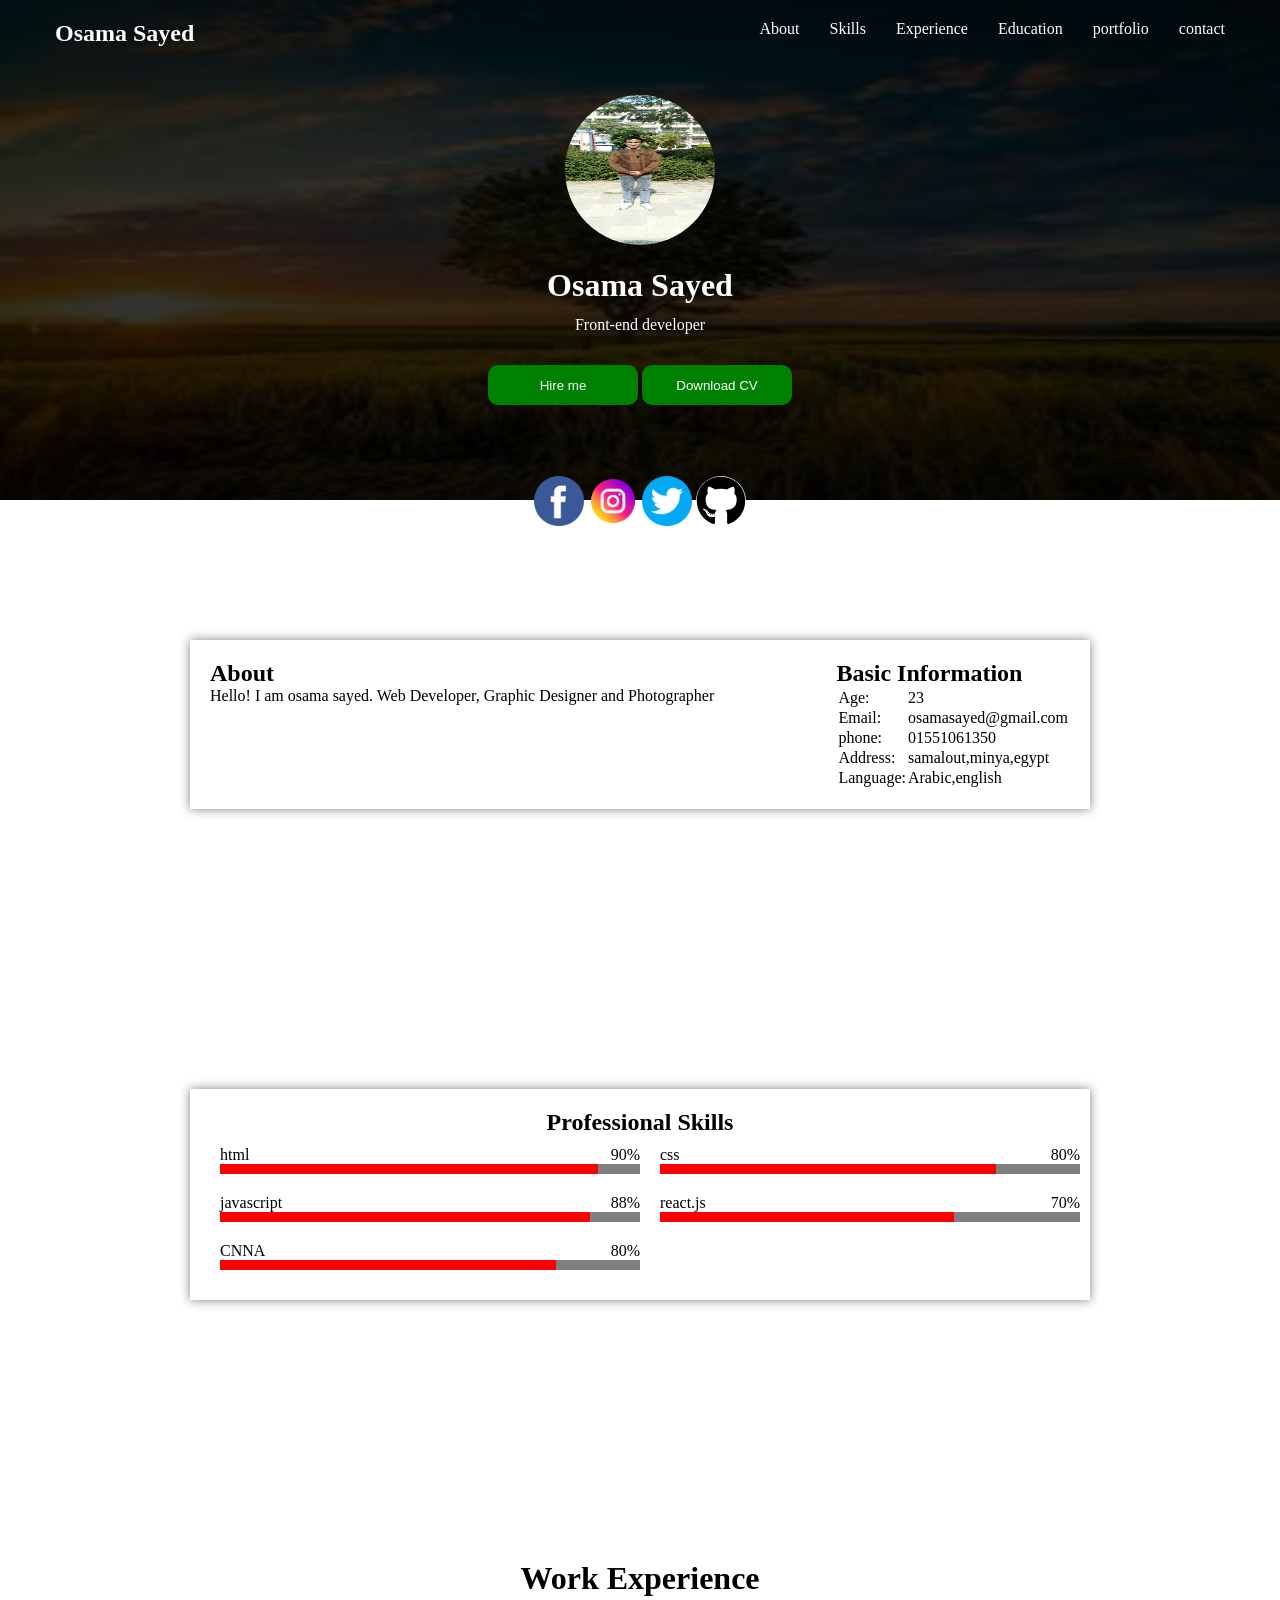
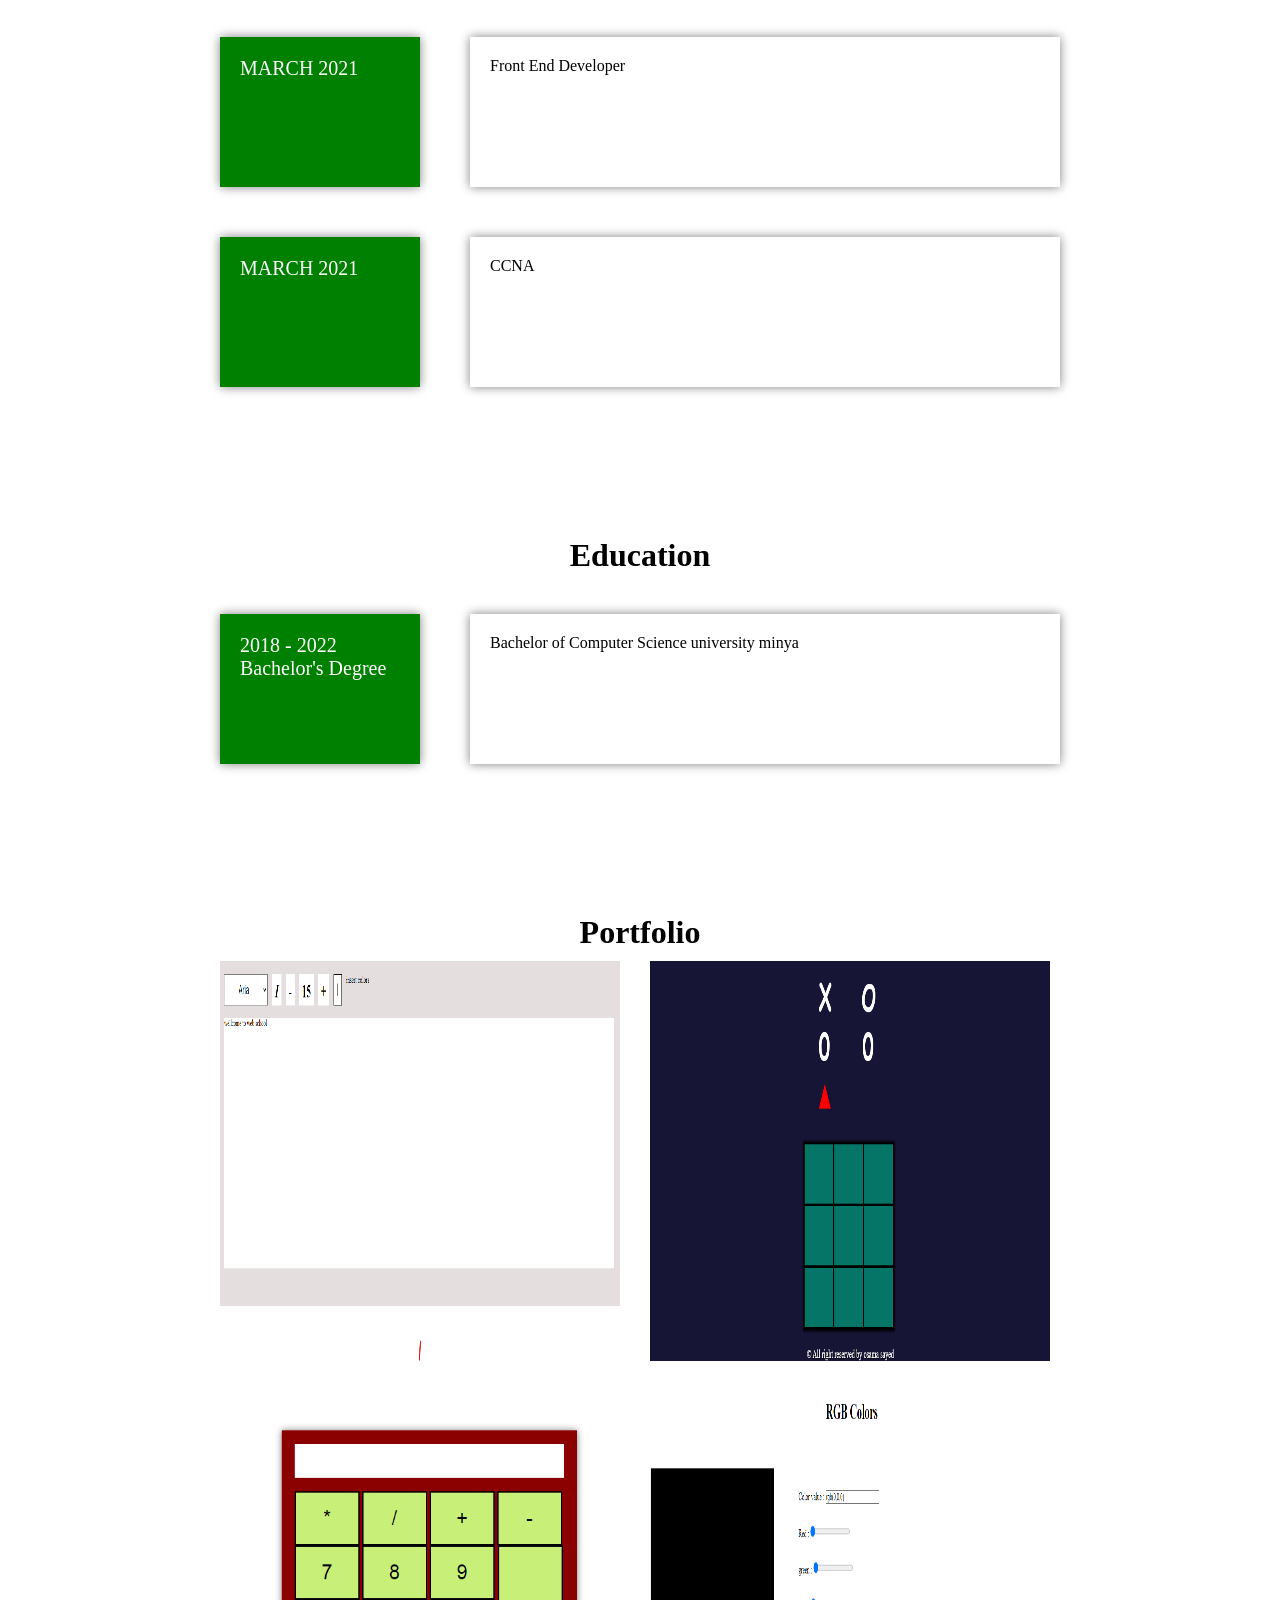
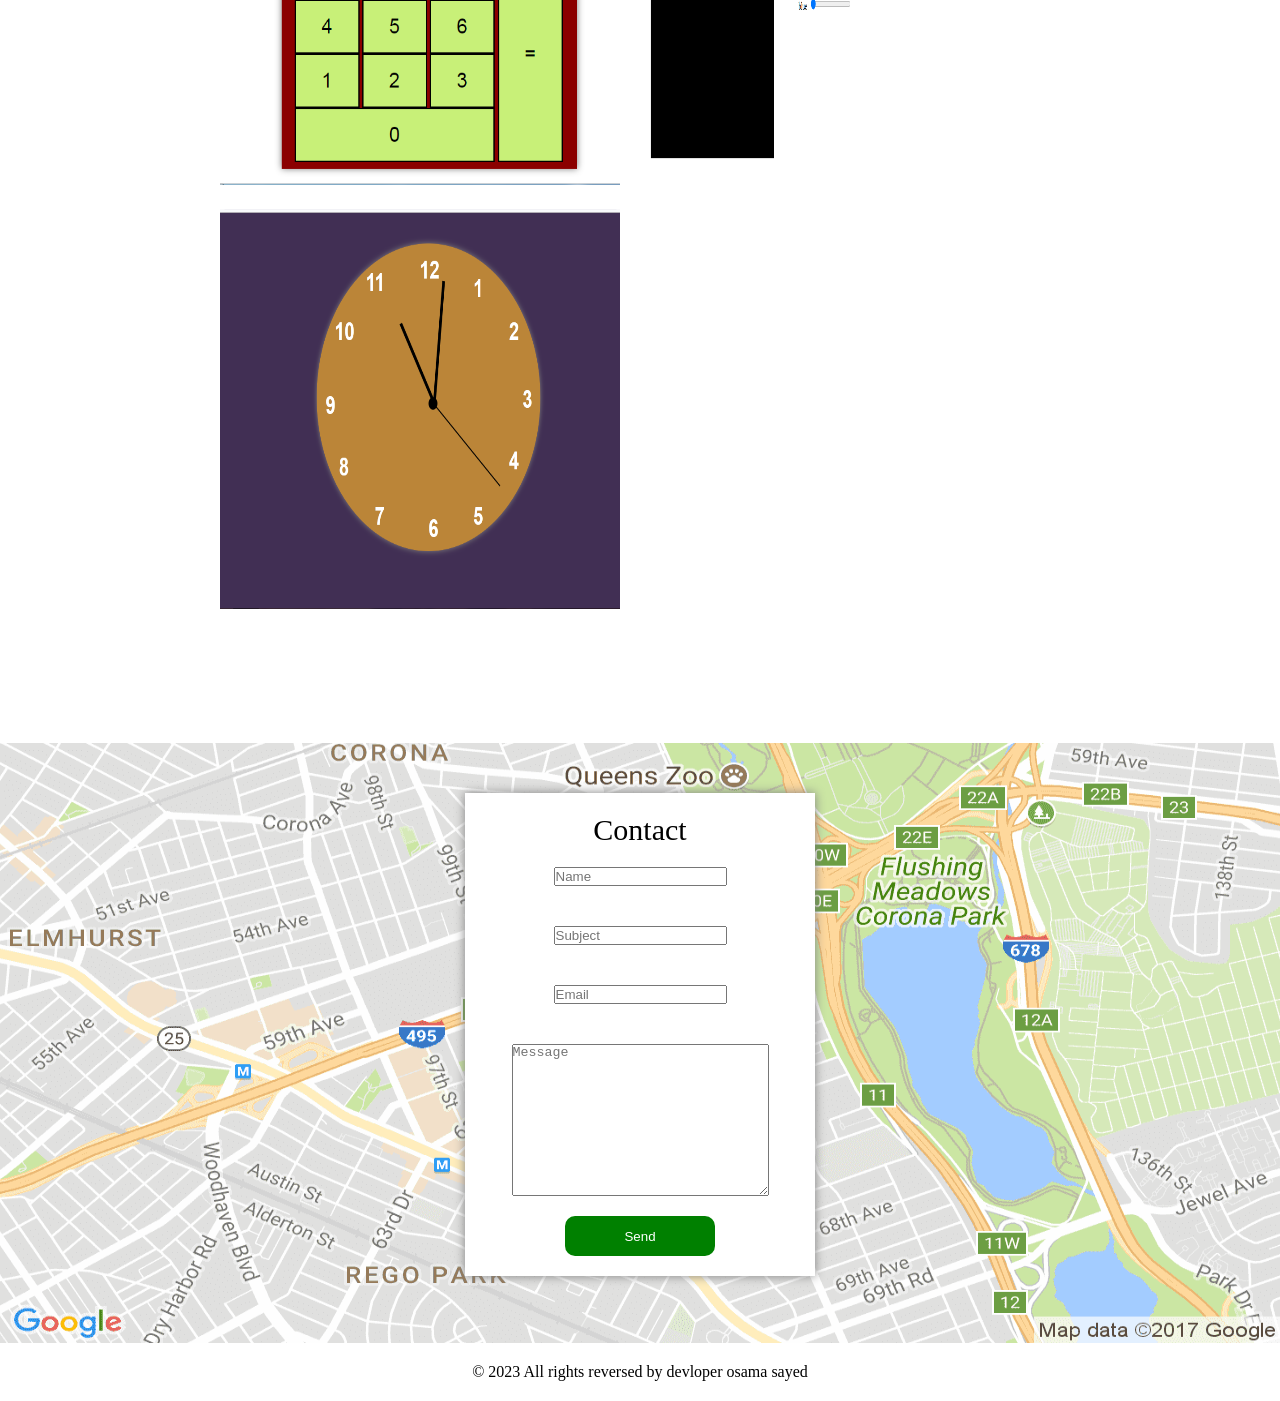
==== index.html @ 0677c429 "update data" ====
<!DOCTYPE html>
<html>
    <head>
        <title>Profile</title>
        <meta name="viewport" content="width=device-width, initial-scale=1.0">
        <link rel="stylesheet" type="text/css" href="css/style.css"> 
		<link rel="icon" href="img/profileimg.jpg">
    </head>
    <body>
	    <!-----------------------------------header-------------------------->
		<header>
		    <nav>
				<h1 onclick="display_logo()">Osama Sayed</h1>
				<div id="menu" onclick="funclick()">
					<div></div>
					<div></div>
					<div></div>
				</div>
				<ul>
					<li><a href="#about">About</a></li>
					<li><a href="#skills">Skills</a></li>
					<li><a href="#experience">Experience</a></li>
					<li><a href="#education">Education</a></li>
					<li><a href="#portfolio">portfolio</a></li>
					<li><a href="#contact">contact</a></li>
				</ul>
			</nav>
		</header>
		<!---------------------------------slider------------------------------------------>
		<div class="slider">
			<div class="container">
				<div class="center_content">
					<img src="img/IMG_٢٠٢٢٠٢٠٢_١٣٣٥٢٩_٤٧٣.jpg">
					<h1>Osama Sayed</h1>
					<p>Front-end developer</p>
					<div id="buttons">
						<button class="btn">Hire me</button>
						<button class="btn">Download CV</button>
					</div>
					<div id="social_media">
						<a href="https://www.facebook.com/"><img src="img/facebook.png"></a>
						<a href="https://www.instagram.com/"><img src="img/instagram.png"></a>
						<a href="https://twitter.com/?lang=ar"><img src="img/twitter.png"></a>
						<a href="https://github.com/osamasayed3344"><img src="img/github.svg" style="border-radius:50%"></a>
					</div>
				<div>
			</div>
		</div>
		<!--------------------------------about------------------------------------------>
		<section>
			<div class="about" id="about">
				<div class="left">
					<h1>About</h1>
					<p>Hello! I am osama  sayed. Web Developer, Graphic Designer and Photographer</p>
				</div>
				<div class="right">
					<h1>Basic Information</h1>
					<table id="information">
						<tr>
							<td>Age:</td>
							<td>23</td>
						</tr>
						<tr>
							<td>Email:</td>
							<td>osamasayed@gmail.com</td>
						</tr>
						<tr>
							<td>phone:</td>
							<td>01551061350</td>
						</tr>
						<tr>
							<td>Address:</td>
							<td>samalout,minya,egypt</td>
						</tr>
						<tr>
							<td>Language:</td>
							<td>Arabic,english</td>
						</tr>
					</table>
				</div>
			</div>
		</section>
		<!--------------------------------skills------------------------------------------>
		<section>
			<div class="skills" id="skills">
				<h1>Professional Skills</h1>
				<div class="skill_info">
					<div class="row">
						<label id="skill_name">html</label>
						<label id="centaury">90%</label>
						<div class="loading"><div style="width:90%"></div></div>
					</div>
					<div class="row">
						<label id="skill_name">css</label>
						<label id="centaury">80%</label>
						<div class="loading"><div style="width:80%"></div></div>
					</div>
					<div class="row">
						<label id="skill_name">javascript</label>
						<label id="centaury">88%</label>
						<div class="loading"><div style="width:88%"></div></div>
					</div>
					<div class="row">
						<label id="skill_name">react.js</label>
						<label id="centaury">70%</label>
						<div class="loading"><div style="width:70%"></div></div>
					</div>
					<div class="row">
						<label id="skill_name">CNNA</label>
						<label id="centaury">80%</label>
						<div class="loading"><div style="width:80%"></div></div>
					</div>
				</div>
			</div>
		</section>
		<!--------------------------------experience------------------------------------------>
		<div class="experience" id="experience">
			<h1>Work Experience</h1>
			<div class="experience_info">
				<label class="date">MARCH 2021</label>
				<label class="dep">Front End Developer</label>
				<label class="date">MARCH 2021</label>
				<label class="dep">CCNA</label>
			</div>
		</div>
		<!--------------------------------education------------------------------------------>
		<div class="education" id="education">
			<h1>Education</h1>
			<div class="education_info">
				<label class="date">2018 - 2022 Bachelor's Degree</label>
				<label class="dep">Bachelor of Computer Science university minya</label>
			</div>
		</div>
		<!--------------------------------portfolio------------------------------------------>
		<div class="portfolio" id="portfolio">
			<h1>Portfolio</h1>
			<div class="portfolio_info">
				<a href="https://osamasayed3344.github.io/pargraph_setting"><img src="img/pargraph_setting.png"></a>
				<a href="https://osamasayed3344.github.io/XOgame/"><img src="img/xo_game.png"></a>
				<a href="https://osamasayed3344.github.io/calculator/"><img src="img/calculator.PNG"></a>
				<a href="https://osamasayed3344.github.io/RGBcolor"><img src="img/rgbcolor.PNG"></a>
				<a href="https://osamasayed3344.github.io/clock/"><img src="img/clock_img.PNG"></a>
			</div>
		</div>
		<!--------------------------------contact------------------------------------------>
		<div class="contact" id="contact">
		<form>
		    <label>Contact</label>
			<input type="text" placeholder="Name">
			<input type="text" placeholder="Subject">
			<input type="text" placeholder="Email">
			<textarea placeholder="Message" cols="30" rows="10"></textarea>
			<button class="btn">Send</button>
		</form>
		</div>
		<footer>
			<p>&copy 2023 All rights reversed by devloper osama sayed</p>
		</footer>
		<script src="js/script.js"></script>
    </body>
</html>
---- css/style.css ----
*{
	margin:0;
	padding:0;
	box-sizing: border-box;
}
html{
	scroll-behavior:smooth;
}
body{
	font-family:Courier New Arial;
}
.test{
	background-color:green;
}
.show_menu{
	display:flex;
}
::-webkit-scrollbar{
  width: 10px;
  background-color:green;
}
::-webkit-scrollbar-thumb{
  background-color:white;
}
/*-------------------------------------<header>----------------------------------------------*/
header{
	position:fixed;
	left:0;
	top:0;
	right:0;
	padding:5px;
	z-index:99;
}
nav{
	display:flex;
	justify-content:space-between;
	max-width:1200px;
	margin:0 auto;
	padding:15px;
	color:white;
}
nav h1,a{
	cursor:pointer;
	text-decoration:none;
}
ul{
	display:flex;
}
li{
	list-style-type:none;
	padding-left:30px;
}
ul li a{
	color:white;
}
/*-------------------------------------<slider>-----------------------------------------------*/
.slider{
	width:100%;
	height:500px;
	background-image:url("../img/nature.jpg");
	background-repeat:no-repeat;
	background-size:100% 100%;
}
.container{
	height:100%;
	width:100%;
	background-color:rgba(0,0,0,0.8);
}
.center_content{
	display:flex;
	flex-direction:column;
	justify-content:center;
	align-items:center;
	color:white;
	height:100%;
	position:relative;
}
.center_content>h1,.center_content>p{
	line-height:40px;
}
.center_content >img{
	width:150px;
	height:150px;
	border-radius:50%;
	margin-bottom:20px;
}
.center_content > #buttons{
	margin-top:20px;
}
.center_content > #social_media{
	position:absolute;
	bottom:-30px;
}
.center_content > #social_media a img{
	width:50px;
	height:50px;
}
.btn{
	border:none;
	outline:none;
	height:40px;
	width:150px;
	background-color:green;
	border-radius:10px;
	color:white;
	cursor:pointer;
}
/*----------------------------------------<section>-----------------------------------------------------*/
section{
	padding:40px;
}
.about,.skills,.experience,.education,.portfolio{
	box-shadow:0 0 10px gray;
	display:flex;
	justify-content:space-between;
	max-width:900px;
	margin:100px auto;
	padding:20px;
	background-color:white;
}
.skills,.experience,.education,.portfolio{
	flex-direction:column;
	justify-content:center;
	align-items:center;
}
.experience,.education,.portfolio{
	box-shadow:0 0 0 white;
}
.experience > h1,.education >h1{
	margin-bottom:30px;
}
.skill_info,.experience_info,.education_info,.portfolio_info{
	width:100%;
	padding:10px;
	display:grid;
	grid-template-columns:50% 50%;
	grid-gap:20px;
}
.experience_info,.education_info{
	grid-template-columns:200px auto;
	grid-gap:50px;
}
.portfolio_info{
	grid-template-columns:auto auto ;
}
.portfolio_info a img{
	width:400px;
	height:400px;
}
.date{
	background-color:green;
	box-shadow:0 0 10px gray;
	height:150px;
	color:white;
	padding:20px;
	font-size:20px;
}
.dep{
	box-shadow:0 0 10px gray;
	padding:20px;
}
.skill_info > .row{
	position:relative;
}
#centaury{
	position:absolute;
	right:0;
}
.skill_info > .row >.loading{
	height:10px;
	background-color:gray;
}
.skill_info > .row >.loading >div{
	background-color:red;
	height:10px;
}
.contact{
	background-image:url(../img/staticmap.png);
	background-repeat:no-repeat;
	background-size:100% 100%;
	width:100%;
	height:600px;
	padding:50px;
}
.contact form{
	display:flex;
	flex-direction:column;
	justify-content:center;
	align-items:center;
	background-color:white;
	box-shadow:0 0 10px gray;
	max-width:350px;
	padding:20px;
	margin:0 auto;
}
.contact form label{
	font-size:30px;
}
.contact form input{
	margin:20px 0;
}
.contact form textarea{
	margin:20px 0;
}
footer{
	text-align:center;
	padding:20px;
}
/*-------------------------------------------<media>-----------------------------------------------------*/
@media screen and (max-width:840px){
	ul{
		display:none;
		flex-direction:column;
		justify-content:center;
		align-items:center;
		background-color:green;
		position:absolute;
		left:0;
		right:0;
		top:60px;
		padding:20px;
	}
	ul li{
		margin-top:20px;
	}
	#menu{
		display:block;
	}
	#menu div{
		width:40px; 
		height:5px;
		background-color:white;
		margin-top:5px;
	}
	.about{
		display:flex;
		flex-direction:column;
		width:100%;
	}
	.skill_info{
		display:grid;
		grid-template-columns:100%;
	}
	.btn{
		width:100px;
	}
	.experience_info,.education_info{
		grid-template-columns:auto;
		grid-gap:20px;
    }
	.portfolio_info{
		grid-template-columns:auto;
		padding:20px;
	}
	.portfolio_info a img{
		width:100%;
		height:200px;
	}

}
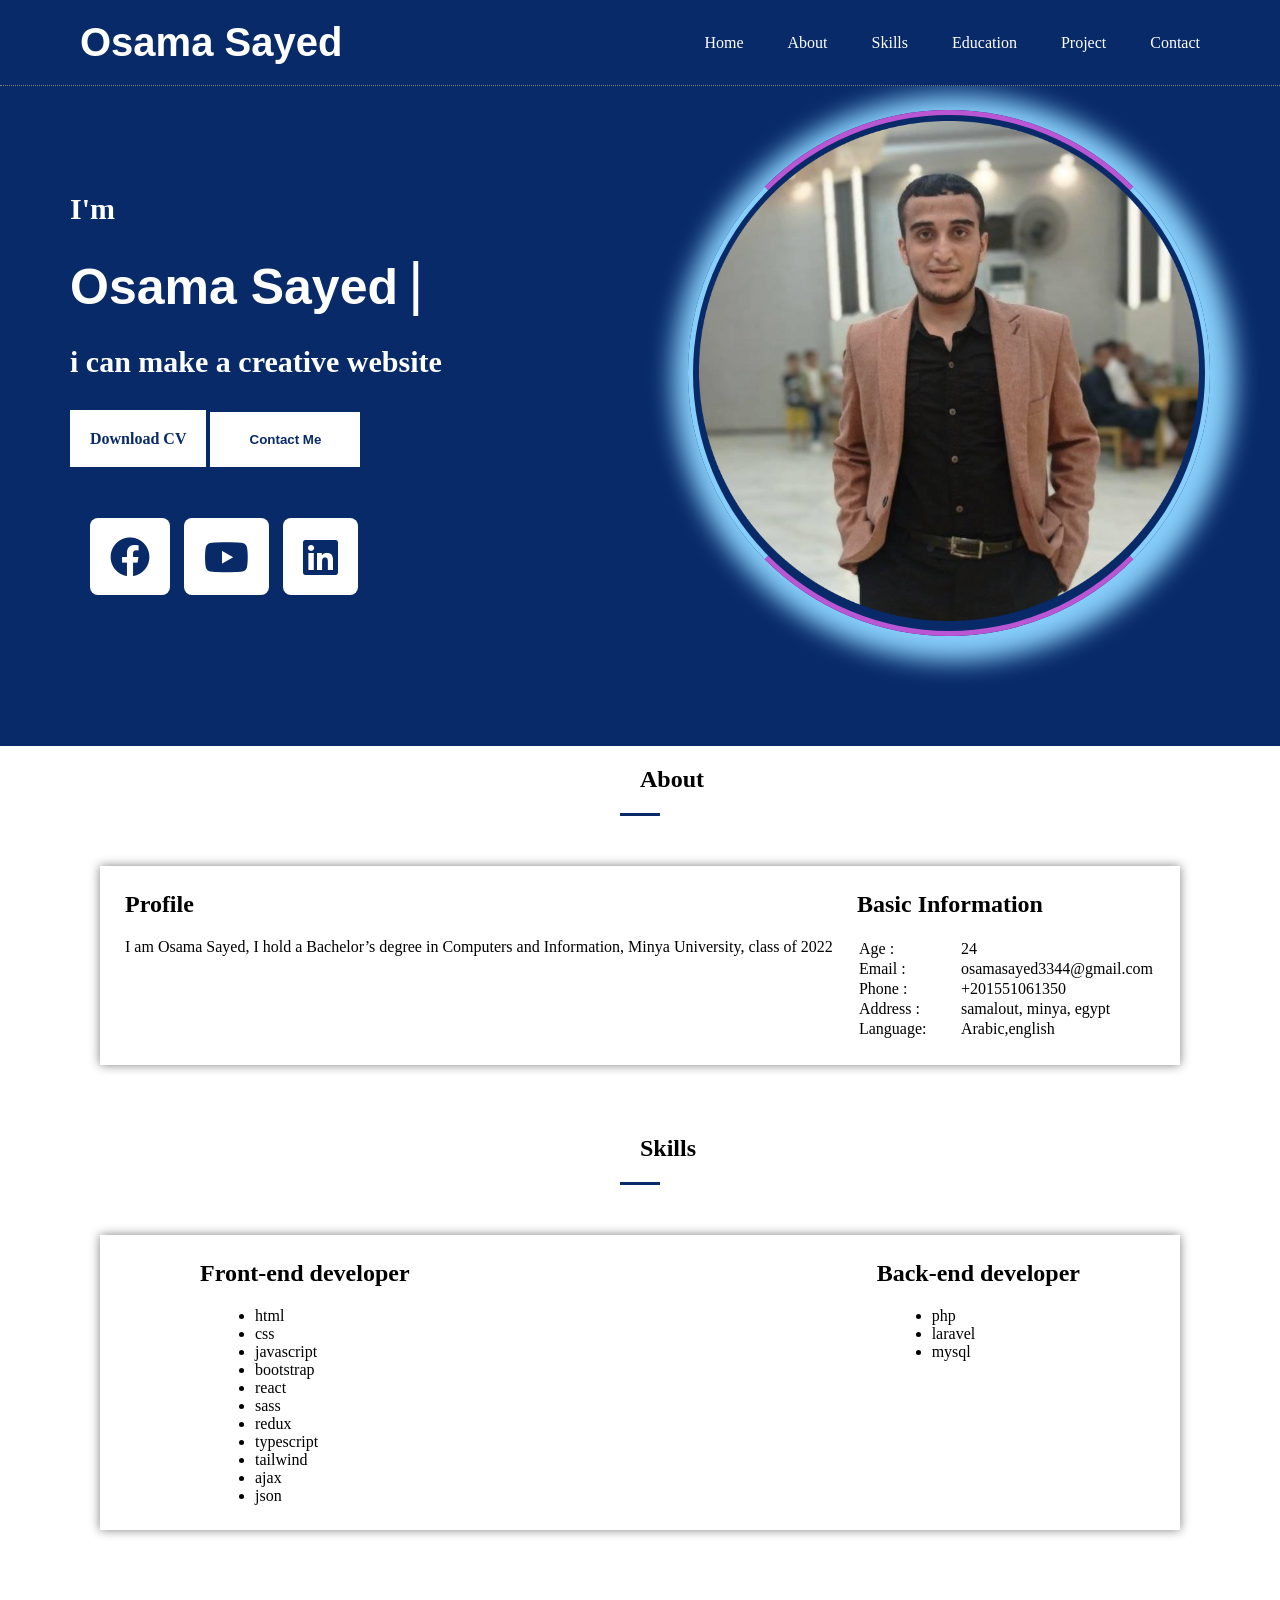
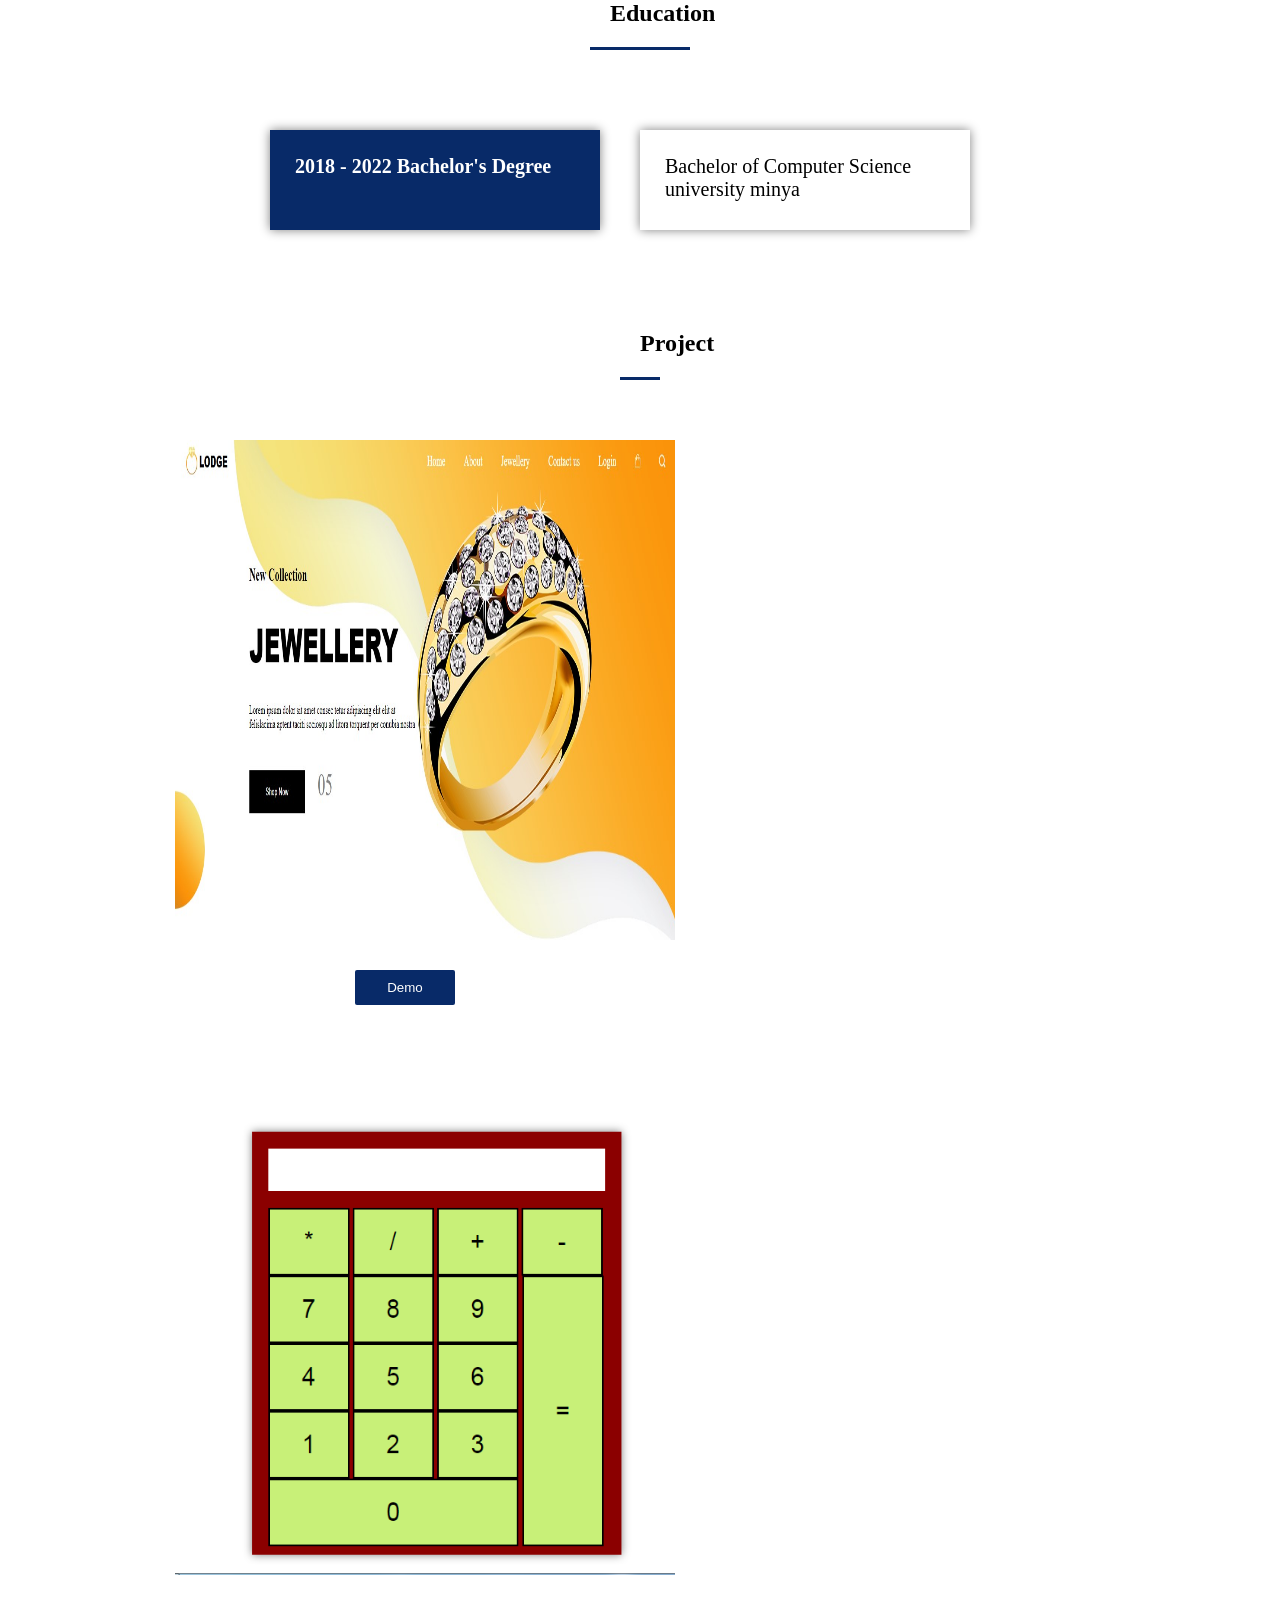
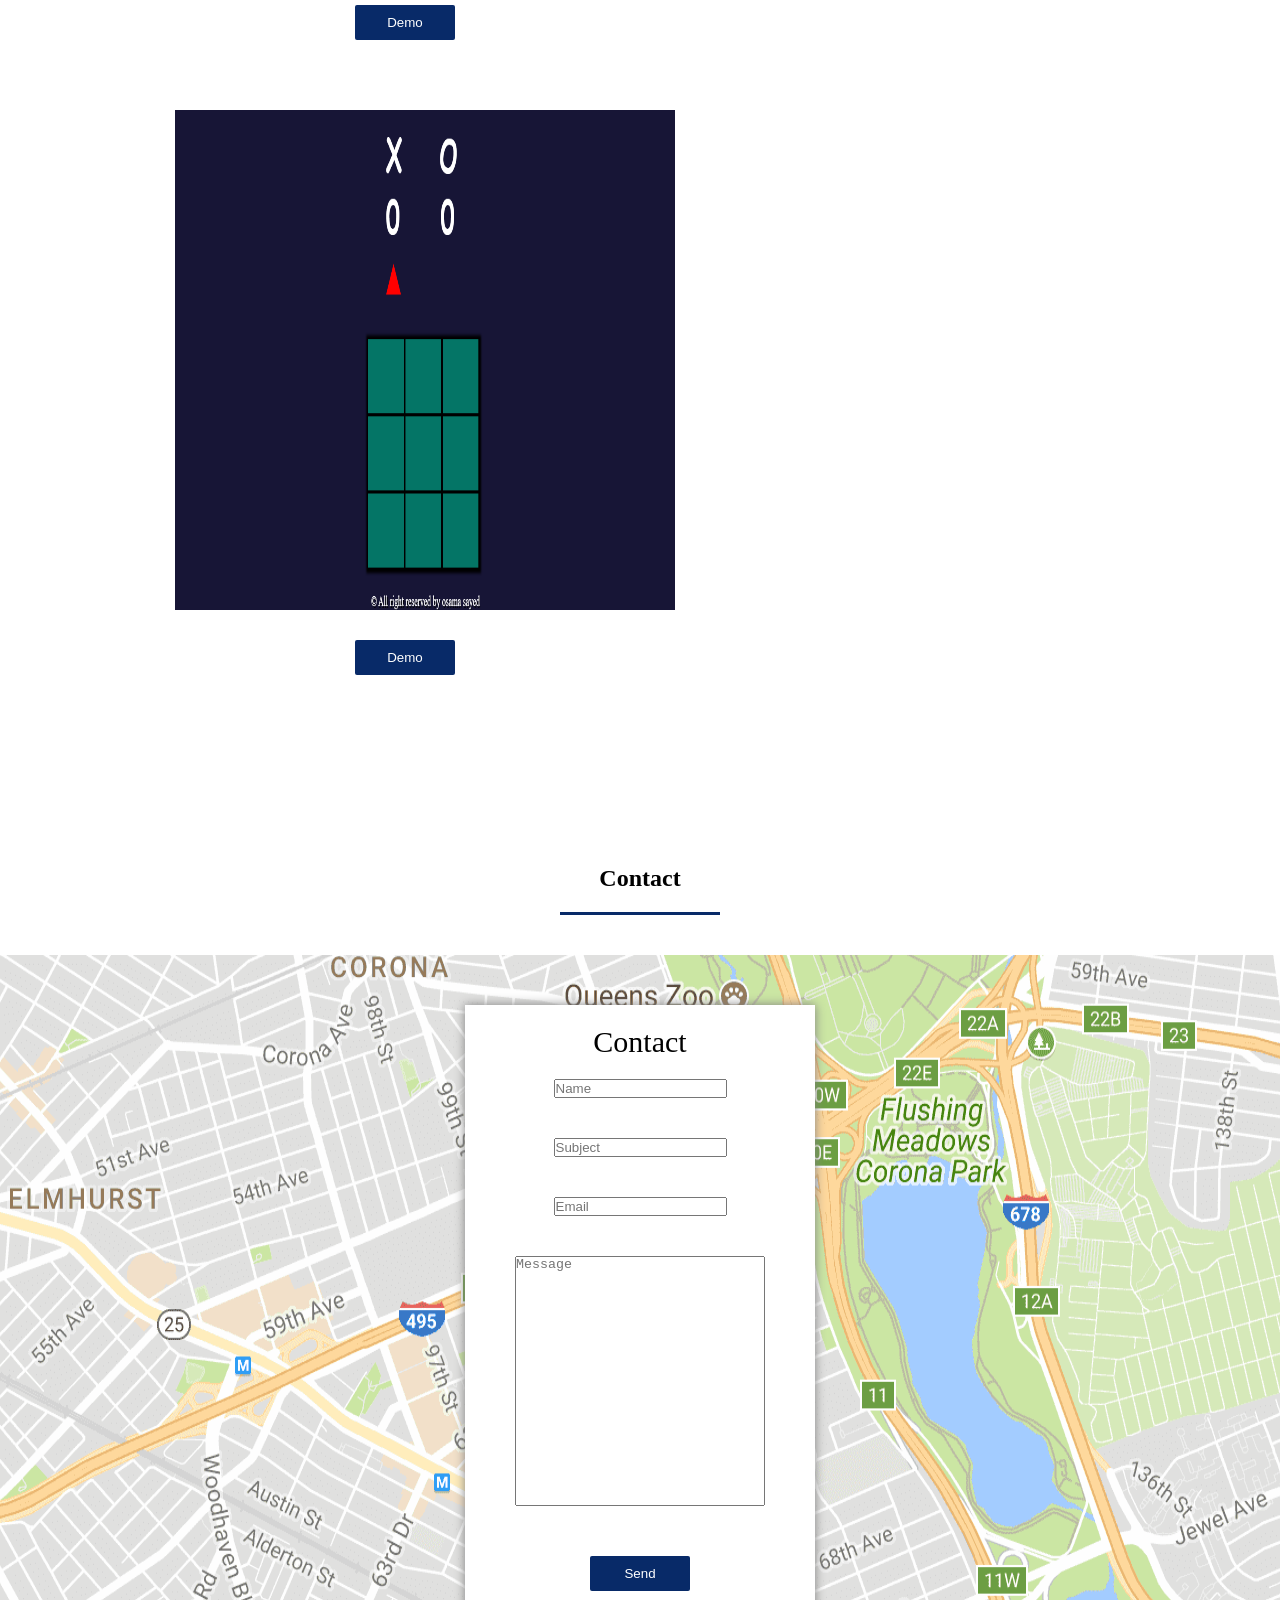
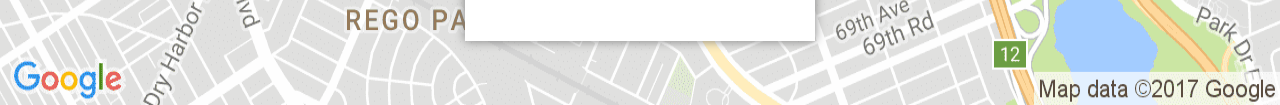
==== commit 1d774897: "create frist project" ====
--- a/index.html
+++ b/index.html
@@ -1,161 +1,150 @@
 <!DOCTYPE html>
 <html>
-    <head>
-        <title>Profile</title>
-        <meta name="viewport" content="width=device-width, initial-scale=1.0">
-        <link rel="stylesheet" type="text/css" href="css/style.css"> 
-		<link rel="icon" href="img/profileimg.jpg">
-    </head>
-    <body>
-	    <!-----------------------------------header-------------------------->
-		<header>
-		    <nav>
-				<h1 onclick="display_logo()">Osama Sayed</h1>
-				<div id="menu" onclick="funclick()">
-					<div></div>
-					<div></div>
-					<div></div>
-				</div>
-				<ul>
-					<li><a href="#about">About</a></li>
-					<li><a href="#skills">Skills</a></li>
-					<li><a href="#experience">Experience</a></li>
-					<li><a href="#education">Education</a></li>
-					<li><a href="#portfolio">portfolio</a></li>
-					<li><a href="#contact">contact</a></li>
-				</ul>
-			</nav>
-		</header>
-		<!---------------------------------slider------------------------------------------>
-		<div class="slider">
-			<div class="container">
-				<div class="center_content">
-					<img src="img/IMG_٢٠٢٢٠٢٠٢_١٣٣٥٢٩_٤٧٣.jpg">
-					<h1>Osama Sayed</h1>
-					<p>Front-end developer</p>
-					<div id="buttons">
-						<button class="btn">Hire me</button>
-						<button class="btn">Download CV</button>
-					</div>
-					<div id="social_media">
-						<a href="https://www.facebook.com/"><img src="img/facebook.png"></a>
-						<a href="https://www.instagram.com/"><img src="img/instagram.png"></a>
-						<a href="https://twitter.com/?lang=ar"><img src="img/twitter.png"></a>
-						<a href="https://github.com/osamasayed3344"><img src="img/github.svg" style="border-radius:50%"></a>
-					</div>
-				<div>
-			</div>
-		</div>
-		<!--------------------------------about------------------------------------------>
-		<section>
-			<div class="about" id="about">
-				<div class="left">
-					<h1>About</h1>
-					<p>Hello! I am osama  sayed. Web Developer, Graphic Designer and Photographer</p>
-				</div>
-				<div class="right">
-					<h1>Basic Information</h1>
-					<table id="information">
-						<tr>
-							<td>Age:</td>
-							<td>23</td>
-						</tr>
-						<tr>
-							<td>Email:</td>
-							<td>osamasayed@gmail.com</td>
-						</tr>
-						<tr>
-							<td>phone:</td>
-							<td>01551061350</td>
-						</tr>
-						<tr>
-							<td>Address:</td>
-							<td>samalout,minya,egypt</td>
-						</tr>
-						<tr>
-							<td>Language:</td>
-							<td>Arabic,english</td>
-						</tr>
-					</table>
-				</div>
-			</div>
-		</section>
-		<!--------------------------------skills------------------------------------------>
-		<section>
-			<div class="skills" id="skills">
-				<h1>Professional Skills</h1>
-				<div class="skill_info">
-					<div class="row">
-						<label id="skill_name">html</label>
-						<label id="centaury">90%</label>
-						<div class="loading"><div style="width:90%"></div></div>
-					</div>
-					<div class="row">
-						<label id="skill_name">css</label>
-						<label id="centaury">80%</label>
-						<div class="loading"><div style="width:80%"></div></div>
-					</div>
-					<div class="row">
-						<label id="skill_name">javascript</label>
-						<label id="centaury">88%</label>
-						<div class="loading"><div style="width:88%"></div></div>
-					</div>
-					<div class="row">
-						<label id="skill_name">react.js</label>
-						<label id="centaury">70%</label>
-						<div class="loading"><div style="width:70%"></div></div>
-					</div>
-					<div class="row">
-						<label id="skill_name">CNNA</label>
-						<label id="centaury">80%</label>
-						<div class="loading"><div style="width:80%"></div></div>
-					</div>
-				</div>
-			</div>
-		</section>
-		<!--------------------------------experience------------------------------------------>
-		<div class="experience" id="experience">
-			<h1>Work Experience</h1>
-			<div class="experience_info">
-				<label class="date">MARCH 2021</label>
-				<label class="dep">Front End Developer</label>
-				<label class="date">MARCH 2021</label>
-				<label class="dep">CCNA</label>
-			</div>
-		</div>
-		<!--------------------------------education------------------------------------------>
-		<div class="education" id="education">
-			<h1>Education</h1>
-			<div class="education_info">
-				<label class="date">2018 - 2022 Bachelor's Degree</label>
-				<label class="dep">Bachelor of Computer Science university minya</label>
-			</div>
-		</div>
-		<!--------------------------------portfolio------------------------------------------>
-		<div class="portfolio" id="portfolio">
-			<h1>Portfolio</h1>
-			<div class="portfolio_info">
-				<a href="https://osamasayed3344.github.io/pargraph_setting"><img src="img/pargraph_setting.png"></a>
-				<a href="https://osamasayed3344.github.io/XOgame/"><img src="img/xo_game.png"></a>
-				<a href="https://osamasayed3344.github.io/calculator/"><img src="img/calculator.PNG"></a>
-				<a href="https://osamasayed3344.github.io/RGBcolor"><img src="img/rgbcolor.PNG"></a>
-				<a href="https://osamasayed3344.github.io/clock/"><img src="img/clock_img.PNG"></a>
-			</div>
-		</div>
-		<!--------------------------------contact------------------------------------------>
-		<div class="contact" id="contact">
-		<form>
-		    <label>Contact</label>
-			<input type="text" placeholder="Name">
-			<input type="text" placeholder="Subject">
-			<input type="text" placeholder="Email">
-			<textarea placeholder="Message" cols="30" rows="10"></textarea>
-			<button class="btn">Send</button>
-		</form>
-		</div>
-		<footer>
-			<p>&copy 2023 All rights reversed by devloper osama sayed</p>
-		</footer>
-		<script src="js/script.js"></script>
-    </body>
+<head>
+    <meta charset="UTF-8">
+    <meta name="viewport" content="width=device-width, initial-scale=1.0">
+    <title>Osama Sayed</title>
+    <link rel="icon" href="img/11zon_cropped.png">
+    <link rel="stylesheet" href="css/style.css">
+    <link rel="stylesheet" href="font_awesome/css/all.min.css">
+</head>
+<body>
+    <header>
+        <div class="left">
+            <h1>Osama Sayed</h1>
+            <button id="menubtn"><i class="fa-solid fa-bars"></i></button>
+            <button id="closebtn"><i class="fa-solid fa-x"></i></button>
+        </div>
+        <div class="right">
+            <a href="#home">Home</a>
+            <a href="#about">About</a>
+            <a href="#skills">Skills</a>
+            <a href="#education">Education</a>
+            <a href="#project">Project</a>
+            <a href="#contact">Contact</a>
+        </div>
+    </header>
+    <div class="backgroundimg" id="home">
+        <div class="left">
+            <p>I'm</p>
+            <h1></h1>
+            <p>i can make a creative website</p>
+            <a href="img/Osama-Sayed-Saleh-FlowCV-Resume-20240308.pdf" download>Download CV</a>
+            <button id="contactbtn">Contact Me</button>
+            <div class="socialmedia">
+                <a href="https://www.facebook.com/profile.php?id=61556249710322"><i class="fa-brands fa-facebook"></i></a>
+                <a href="https://www.youtube.com/channel/UCyW3QOgU5r285Csqr0z5Njg"><i class="fa-brands fa-youtube"></i></a>
+                <a href="https://www.linkedin.com/in/%D8%A7%D8%B3%D8%A7%D9%85%D8%A9-%D8%B3%D9%8A%D8%AF-b1932b276/"><i class="fa-brands fa-linkedin"></i></a>
+            </div>
+        </div>
+        <div class="right">
+            <img src="img/11zon_cropped.png">
+        </div>
+    </div>
+    <section class="about" id="about">
+        <h1>About</h1>
+        <div class="infromation">
+            <div class="left">
+                <h2>Profile</h2>
+                <p>I am Osama Sayed, I hold a Bachelor’s degree in Computers and Information, Minya University, class of 2022</p>
+            </div>
+            <div class="right">
+                <h2>Basic Information</h2>
+                <table>
+                    <tr>
+                        <td>Age : </td>
+                        <td>24</td>
+                    </tr>
+                    <tr>
+                        <td>Email : </td>
+                        <td>osamasayed3344@gmail.com</td>
+                    </tr>
+                    <tr>
+                        <td>Phone : </td>
+                        <td>+201551061350</td>
+                    </tr>
+                    <tr>
+                        <td>Address : </td>
+                        <td>samalout, minya, egypt</td>
+                    </tr>
+                    <tr>
+                        <td>Language: </td>
+                        <td>Arabic,english</td>
+                    </tr>
+                </table>
+            </div>
+        </div>
+    </section>
+    <section class="skills" id="skills">
+        <h1>Skills</h1>
+        <div class="infromation">
+            <div class="left">
+                <h2>Front-end developer</h2>
+                <ul>
+                    <li>html</li>
+                    <li>css</li>
+                    <li>javascript</li>
+                    <li>bootstrap</li>
+                    <li>react</li>
+                    <li>sass</li>
+                    <li>redux</li>
+                    <li>typescript</li>
+                    <li>tailwind</li>
+                    <li>ajax</li>
+                    <li>json</li>
+                </ul>
+            </div>
+            <div class="right">
+                <h2>Back-end developer</h2>
+                <ul>
+                    <li>php</li>
+                    <li>laravel</li>
+                    <li>mysql</li>
+                </ul>
+            </div>
+        </div>
+    </section>
+    <section class="education" id="education">
+        <h1>Education</h1>
+        <div class="infromation">
+            <div class="left">
+                <p>2018 - 2022 Bachelor's Degree</p>
+            </div>
+            <div class="right">
+                <p>Bachelor of Computer Science university minya</p>
+            </div>
+        </div>
+    </section>
+    <section class="project" id="project">
+        <h1>Project</h1>
+        <div class="infromation">
+            <div class="item">
+                <img src="img/Annotation 2024-03-10 145121.jpg">
+                <button id="btndemo1">Demo</button>
+            </div>
+            <div class="item">
+                <img src="img/calculator.PNG">
+                <button id="btndemo2">Demo</button>
+            </div>
+            <div class="item">
+                <img src="img/xo_game.png">
+                <button id="btndemo3">Demo</button>
+            </div>
+        </div>
+    </section>
+    <section class="contact" id="contact">
+        <h1>Contact</h1>
+        <div class="infromation">
+            <form>
+                <label>Contact</label>
+                <input type="text" placeholder="Name">
+                <input type="text" placeholder="Subject">
+                <input type="text" placeholder="Email">
+                <textarea placeholder="Message"></textarea>
+                <button>Send</button>
+            </form>
+        </div>
+    </section>
+    <script src="js/script.js"></script>
+</body>
 </html>
--- a/css/style.css
+++ b/css/style.css
@@ -1,185 +1,224 @@
 *{
-	margin:0;
-	padding:0;
-	box-sizing: border-box;
-}
-html{
-	scroll-behavior:smooth;
-}
-body{
-	font-family:Courier New Arial;
-}
-.test{
-	background-color:green;
-}
-.show_menu{
-	display:flex;
+    margin: 0;
+    padding: 0;
+    box-sizing: border-box;
 }
 ::-webkit-scrollbar{
-  width: 10px;
-  background-color:green;
+    background-color: rgb(11, 19, 34);
+    width: 10px;
 }
 ::-webkit-scrollbar-thumb{
-  background-color:white;
-}
-/*-------------------------------------<header>----------------------------------------------*/
+    background-color: white;
+    border-radius: 5px;
+}
 header{
-	position:fixed;
-	left:0;
-	top:0;
-	right:0;
-	padding:5px;
-	z-index:99;
-}
-nav{
-	display:flex;
-	justify-content:space-between;
-	max-width:1200px;
-	margin:0 auto;
-	padding:15px;
-	color:white;
-}
-nav h1,a{
-	cursor:pointer;
-	text-decoration:none;
-}
-ul{
-	display:flex;
-}
-li{
-	list-style-type:none;
-	padding-left:30px;
-}
-ul li a{
-	color:white;
-}
-/*-------------------------------------<slider>-----------------------------------------------*/
-.slider{
-	width:100%;
-	height:500px;
-	background-image:url("../img/nature.jpg");
-	background-repeat:no-repeat;
-	background-size:100% 100%;
-}
-.container{
-	height:100%;
-	width:100%;
-	background-color:rgba(0,0,0,0.8);
-}
-.center_content{
-	display:flex;
-	flex-direction:column;
-	justify-content:center;
-	align-items:center;
-	color:white;
-	height:100%;
-	position:relative;
-}
-.center_content>h1,.center_content>p{
-	line-height:40px;
-}
-.center_content >img{
-	width:150px;
-	height:150px;
-	border-radius:50%;
-	margin-bottom:20px;
-}
-.center_content > #buttons{
-	margin-top:20px;
-}
-.center_content > #social_media{
-	position:absolute;
-	bottom:-30px;
-}
-.center_content > #social_media a img{
-	width:50px;
-	height:50px;
-}
-.btn{
-	border:none;
-	outline:none;
-	height:40px;
-	width:150px;
-	background-color:green;
-	border-radius:10px;
-	color:white;
-	cursor:pointer;
-}
-/*----------------------------------------<section>-----------------------------------------------------*/
-section{
-	padding:40px;
-}
-.about,.skills,.experience,.education,.portfolio{
-	box-shadow:0 0 10px gray;
-	display:flex;
-	justify-content:space-between;
-	max-width:900px;
-	margin:100px auto;
-	padding:20px;
-	background-color:white;
-}
-.skills,.experience,.education,.portfolio{
-	flex-direction:column;
-	justify-content:center;
-	align-items:center;
-}
-.experience,.education,.portfolio{
-	box-shadow:0 0 0 white;
-}
-.experience > h1,.education >h1{
-	margin-bottom:30px;
-}
-.skill_info,.experience_info,.education_info,.portfolio_info{
-	width:100%;
-	padding:10px;
-	display:grid;
-	grid-template-columns:50% 50%;
-	grid-gap:20px;
-}
-.experience_info,.education_info{
-	grid-template-columns:200px auto;
-	grid-gap:50px;
-}
-.portfolio_info{
-	grid-template-columns:auto auto ;
-}
-.portfolio_info a img{
-	width:400px;
-	height:400px;
-}
-.date{
-	background-color:green;
-	box-shadow:0 0 10px gray;
-	height:150px;
-	color:white;
-	padding:20px;
-	font-size:20px;
-}
-.dep{
-	box-shadow:0 0 10px gray;
-	padding:20px;
-}
-.skill_info > .row{
-	position:relative;
-}
-#centaury{
-	position:absolute;
-	right:0;
-}
-.skill_info > .row >.loading{
-	height:10px;
-	background-color:gray;
-}
-.skill_info > .row >.loading >div{
-	background-color:red;
-	height:10px;
-}
-.contact{
+    display: flex;
+    justify-content: space-between;
+    align-items: center;
+    padding: 20px;
+    padding-left: 80px;
+    padding-right: 80px;
+    background-color: rgb(8, 42, 104);
+    border-bottom: 1px dotted gray;
+    position: fixed;
+    left: 0;
+    right: 0;
+    top: 0;
+}
+header .left h1{
+    color: white;
+    font-size: 40px;
+    font-weight: 900;
+    font-family: "Madimi One", sans-serif;
+    font-style: normal;
+    cursor: pointer;
+    transition: 0.5s;
+}
+header .right a{
+    margin-left: 40px;
+    text-decoration: none;
+    color: white;
+    transition: 0.5s;
+}
+header .left h1:hover,header .right a:hover{
+    color: black;
+}
+.backgroundimg{
+    display: flex;
+    justify-content: space-between;
+    align-items: center;
+    background-color: rgb(8, 42, 104);
+    padding-top: 110px;
+    padding-bottom: 110px;
+    padding-left: 70px;
+    padding-right: 70px;
+}
+.backgroundimg .right{
+    border-top: 5px solid #BA55D3;
+    border-bottom: 5px solid #BA55D3;
+    border-left: 5px solid #87CEFA;
+    border-right: 5px solid #87CEFA;
+    box-shadow: 5px 5px 25px 20px #87CEFA;
+    border-radius: 100%;
+}
+.backgroundimg .left p{
+    color: white;
+    font-family: "Roboto", "sans-serif";
+    font-size: 40px;
+    font-weight: 900;
+    line-height: 100px;
+    font-size: 30px;
+}
+.backgroundimg .left h1{
+    color: white;
+    font-family:"Madimi One", sans-serif;
+    font-weight: 900;
+    font-size: 50px;
+    line-height: 50px;
+}
+.backgroundimg .left h1::after{
+    content: "|";
+    margin-left: 10px;
+    font-size: 60px;
+    font-weight: normal;
+    animation: curser 0.3s infinite;
+}
+@keyframes curser{
+    0%{
+        opacity: 0;
+    }
+    100%{
+        opacity: 1;
+    }
+}
+.backgroundimg .left button,.backgroundimg .left a{
+    background-color: white;
+    color: rgb(8, 42, 104);
+    padding: 20px;
+    width: 150px;
+    border: none;
+    outline: none;
+    font-weight: 900;
+    cursor: pointer;
+    transition: 1s;
+}
+.backgroundimg .left a{
+    text-decoration: none;
+}
+.backgroundimg .left button:hover,.backgroundimg .left a:hover{
+    background: none;
+    color: white;
+    border: 1px solid white;
+}
+.backgroundimg .right img{
+    margin: 6px;
+    width: max-content;
+    height: max-content;
+    height: 500px;
+    width: 500px;
+}
+.backgroundimg .left .socialmedia{
+    padding: 10px;
+    padding-top: 70px;
+}
+.backgroundimg .left .socialmedia a{
+    background-color: white;
+    border-radius: 8px;
+    padding: 20px;
+    padding-top: 40px;
+    margin-left: 10px;
+}
+.backgroundimg .left .socialmedia a i{
+    color: rgb(8, 42, 104);
+    font-size: 40px;
+}
+.about > h1,.skills >h1,.education > h1,.project >h1,.contact >h1{
+    text-align: center;
+    border-bottom: 3px solid rgb(8, 42, 104);
+    margin: 0 620px;
+    padding: 20px;
+}
+.education > h1{
+    margin: 0 590px;
+}
+.about .infromation,.skills .infromation{
+    background-color: white;
+    box-shadow: 0px 0px 10px gray;
+    display: flex;
+    justify-content: space-between;
+    margin: 50px 100px;
+    padding: 25px;
+}
+.about .infromation h2,.skills .infromation h2{
+    margin-bottom: 20px;
+}
+.about .infromation .right table tr td{
+    width: 100px;
+}
+.skills .infromation{
+    padding-left: 100px;
+    padding-right: 100px;
+}
+.skills .infromation ul{
+    margin-left: 55px;
+}
+.education .infromation{
+    display: flex;
+    padding: 80px;
+    padding-left: 270px;
+    padding-right: 270px;
+}
+.education .infromation .left,.education .infromation .right{
+    background-color:rgb(8, 42, 104);
+    box-shadow: 0px 0px 10px gray;
+    color: white;
+    font-size: 20px;
+    font-weight: bolder;
+    padding: 25px;
+    margin-right: 40px;
+    height: 100px;
+    width: 600px;
+}
+.education .infromation .right{
+    background-color: white;
+    color: black;
+    font-weight: normal;
+}
+.project .infromation{
+    display: flex;
+    flex-wrap: wrap;
+    padding: 60px;
+    padding-left: 175px;
+    padding-right: 175px;
+}
+.project .infromation .item{
+    display: flex;
+    flex-direction: column;
+    margin-bottom: 40px;
+}
+.project .infromation img{
+    width: 500px;
+    height: 500px;
+}
+.project .infromation .item button,.contact .infromation button{
+    cursor: pointer;
+    background-color: rgb(8, 42, 104);
+    color: white;
+    outline: none;
+    border: none;
+    border-radius: 2px;
+    padding: 10px;
+    width: 100px;
+    margin: 30px;
+    margin-left:180px;
+    margin-right:180px;
+}
+.contact .infromation{
 	background-image:url(../img/staticmap.png);
 	background-repeat:no-repeat;
 	background-size:100% 100%;
 	width:100%;
-	height:600px;
+	height:750px;
 	padding:50px;
 }
 .contact form{
@@ -201,60 +240,135 @@
 }
 .contact form textarea{
 	margin:20px 0;
-}
-footer{
-	text-align:center;
-	padding:20px;
-}
-/*-------------------------------------------<media>-----------------------------------------------------*/
-@media screen and (max-width:840px){
-	ul{
-		display:none;
-		flex-direction:column;
-		justify-content:center;
-		align-items:center;
-		background-color:green;
-		position:absolute;
-		left:0;
-		right:0;
-		top:60px;
-		padding:20px;
-	}
-	ul li{
-		margin-top:20px;
-	}
-	#menu{
-		display:block;
-	}
-	#menu div{
-		width:40px; 
-		height:5px;
-		background-color:white;
-		margin-top:5px;
-	}
-	.about{
-		display:flex;
-		flex-direction:column;
-		width:100%;
-	}
-	.skill_info{
-		display:grid;
-		grid-template-columns:100%;
-	}
-	.btn{
-		width:100px;
-	}
-	.experience_info,.education_info{
-		grid-template-columns:auto;
-		grid-gap:20px;
-    }
-	.portfolio_info{
-		grid-template-columns:auto;
-		padding:20px;
-	}
-	.portfolio_info a img{
-		width:100%;
-		height:200px;
-	}
-
-}+    resize: none;
+    width: 250px;
+    height: 250px;
+}
+.contact >h1{
+    margin: 40px 560px;
+}
+header .left button{
+    background: none;
+    border: none;
+    outline: none;
+    color: white;
+    font-size: 30px;
+    display: none;
+}
+/*---------------------------------------------*/
+@media screen and (max-width:425px) {
+    header{
+        display: flex;
+        justify-content: space-between;
+        align-items: center;
+        padding: 20px;
+        padding-left: 80px;
+        padding-right: 80px;
+        background-color: rgb(8, 42, 104);
+        border-bottom: 1px dotted gray;
+        position: fixed;
+        left: 0;
+        right: 0;
+        top: 0;
+        zoom: 50%;
+    }
+    header .left h1{
+        color: white;
+        font-size: 30px;
+        font-weight: 900;
+        font-family: "Madimi One", sans-serif;
+        font-style: normal;
+        cursor: pointer;
+        transition: 0.5s;
+    }
+    header .left button{
+        background: none;
+        border: none;
+        outline: none;
+        color: white;
+        font-size: 30px;
+        display: block;
+        cursor: pointer;
+        position: absolute;
+        right:40px;
+    }
+    header .left #closebtn{
+        display: none;
+    }
+    header .left{
+        display: flex;
+        justify-content: space-between;
+        width: 700px;
+        padding: 10px;
+    }
+    header .right{
+        position: absolute;
+        top: 100px;
+        left: 0px;
+        right: 0;
+        display: none;
+        background-color: rgb(8, 42, 104);
+        padding: 40px;
+        z-index: 200;
+    }
+    .backgroundimg{
+        display: flex;
+        justify-content: space-between;
+        align-items: center;
+        background-color: rgb(8, 42, 104);
+        padding-top: 110px;
+        padding-bottom: 110px;
+        padding-left: 70px;
+        padding-right: 70px;
+        zoom: 30%;
+    }
+    .about .infromation,.skills .infromation{
+        background-color: white;
+        box-shadow: 0px 0px 10px gray;
+        display: flex;
+        justify-content: space-between;
+        margin: 50px 100px;
+        padding: 25px;
+        zoom: 30%;
+    }
+    .about > h1,.skills >h1,.education > h1,.project >h1,.contact >h1{
+        text-align: center;
+        border-bottom: 3px solid rgb(8, 42, 104);
+        margin: 0 620px;
+        padding: 20px;
+        zoom: 30%;
+    }
+    .education .infromation{
+        display: flex;
+        padding: 80px;
+        padding-left: 100px;
+        padding-right: 100px;
+    }
+    .education .infromation .left,.education .infromation .right{
+        background-color:rgb(8, 42, 104);
+        box-shadow: 0px 0px 10px gray;
+        color: white;
+        font-size: 20px;
+        font-weight: bolder;
+        padding: 50px;
+        padding-left:150px ;
+        padding-right:150px ;
+        margin-right: 40px;
+        height: 200px;
+        width: 600px;
+        zoom:30%
+    }
+    .education .infromation .right{
+        background-color: white;
+        color: black;
+        font-weight: normal;
+    }
+    .project .infromation{
+        display: flex;
+        flex-wrap: wrap;
+        padding: 60px;
+        padding-left: 175px;
+        padding-right: 175px;
+        zoom: 30%;
+    }
+}
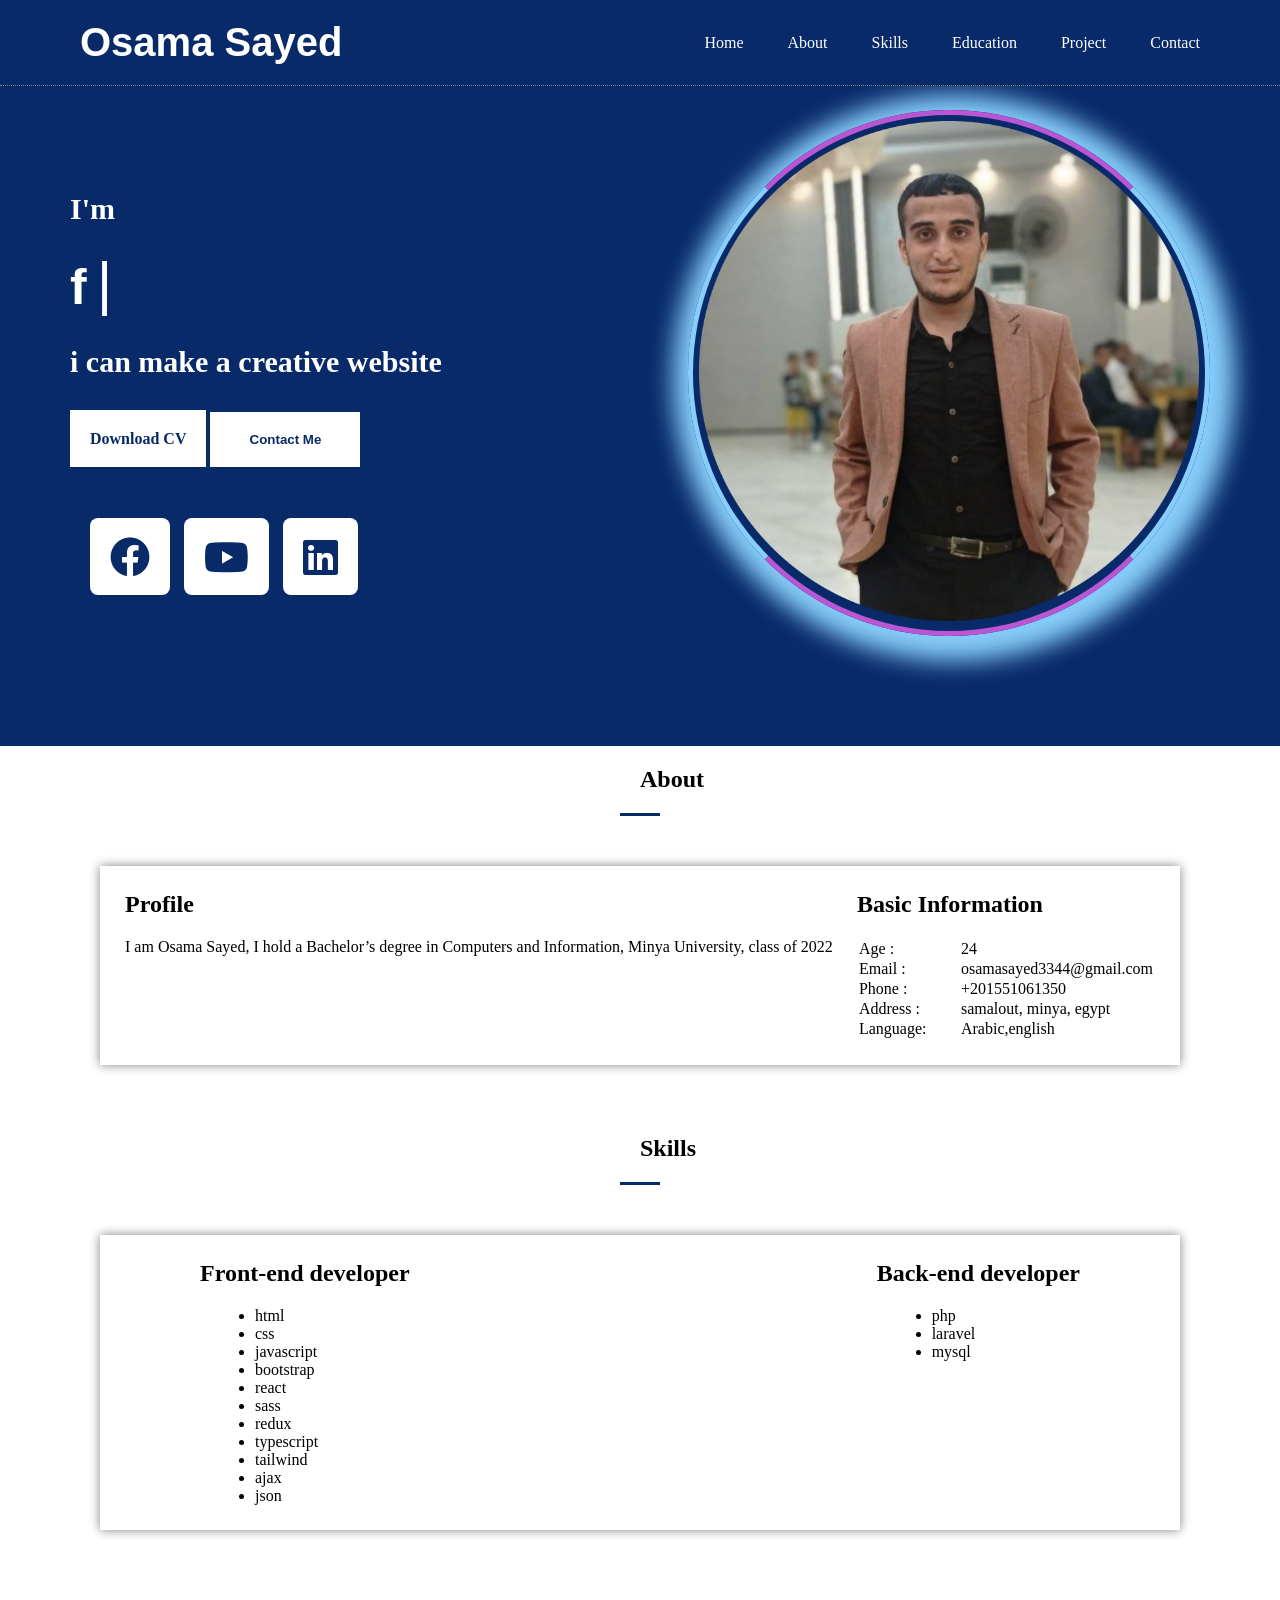
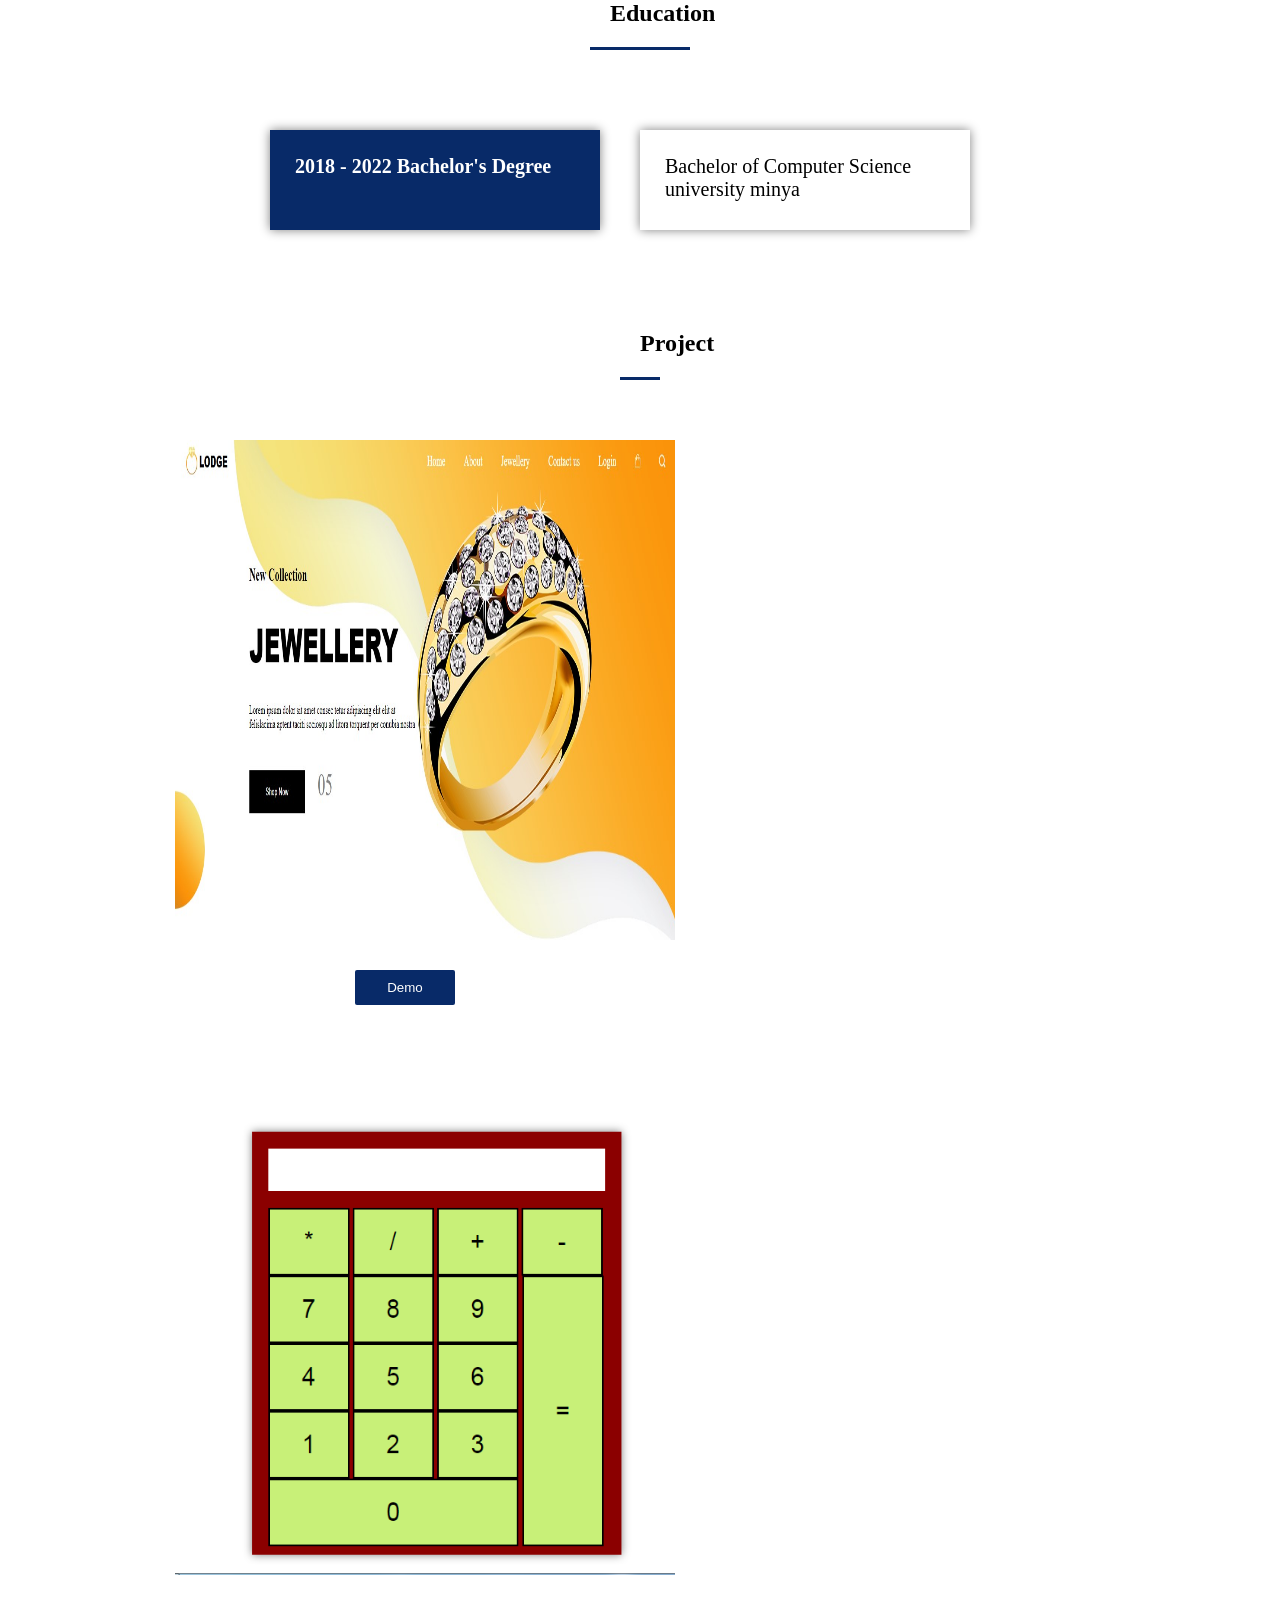
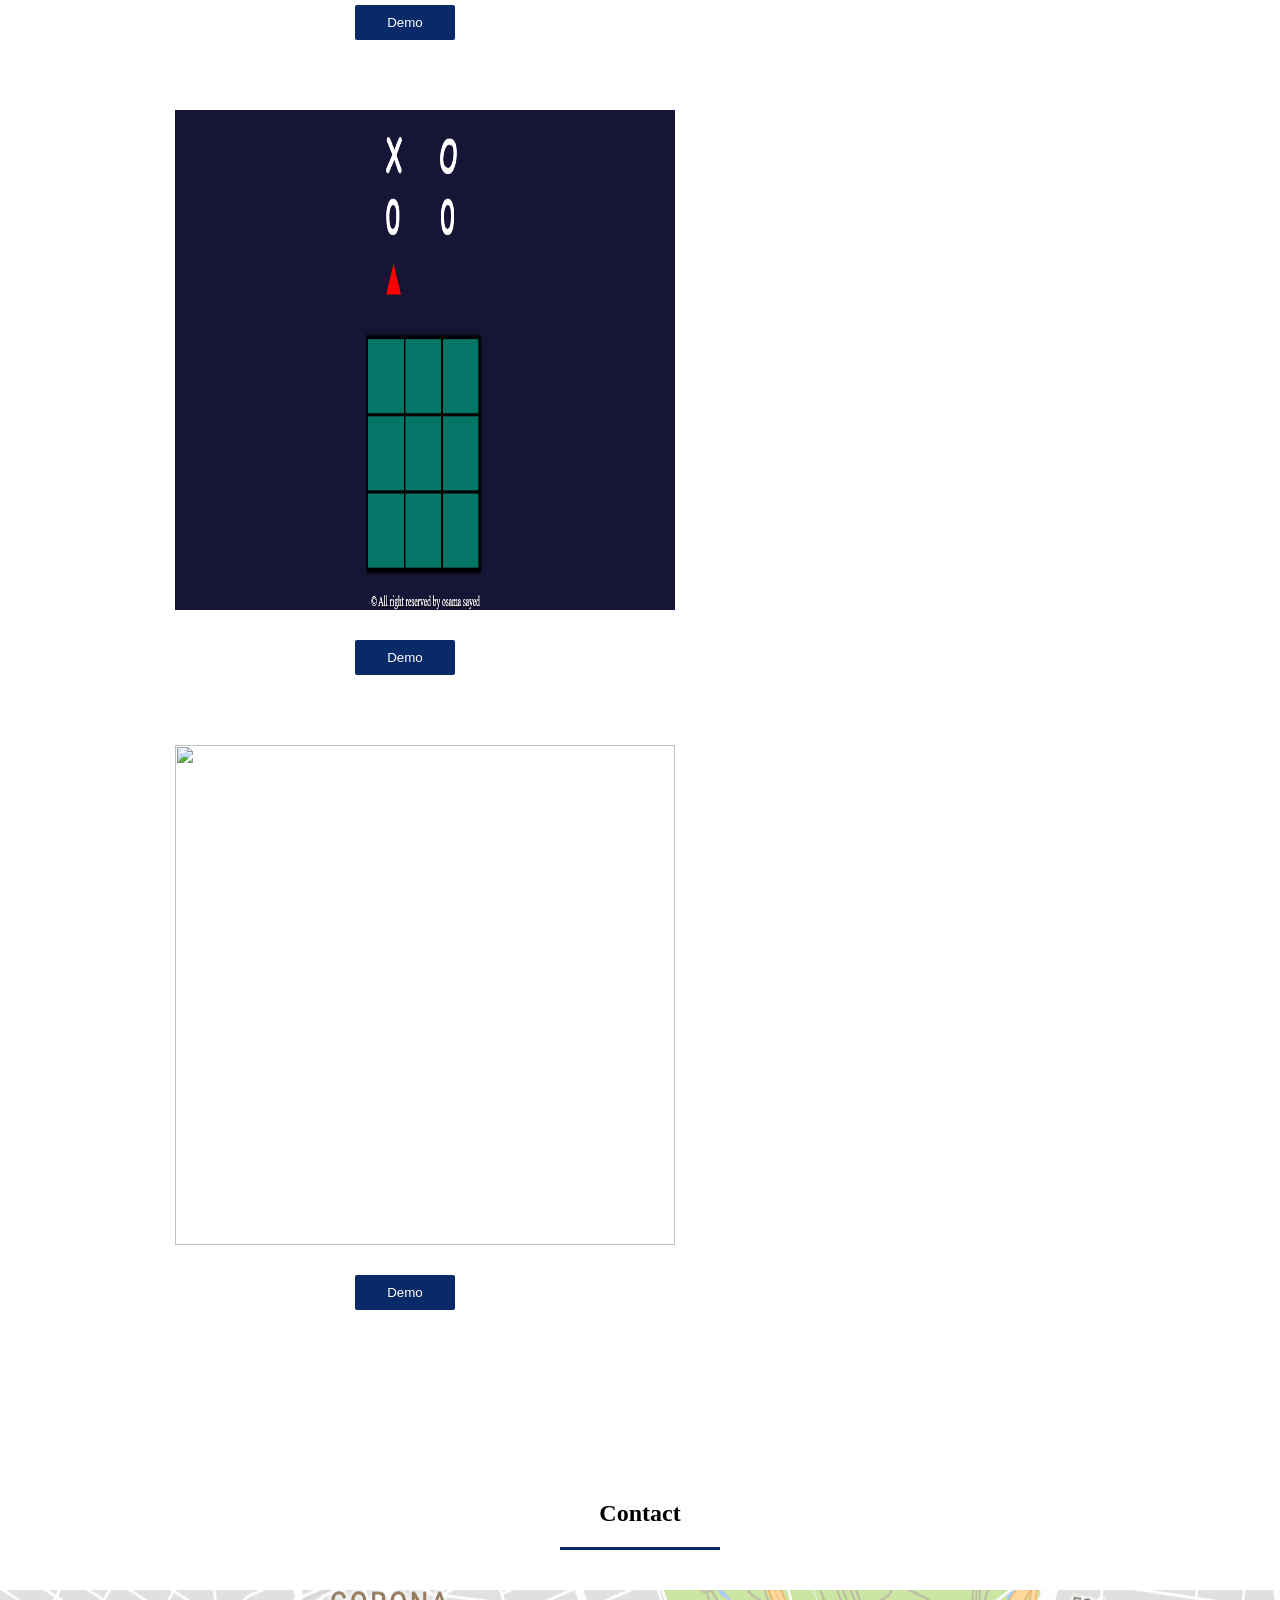
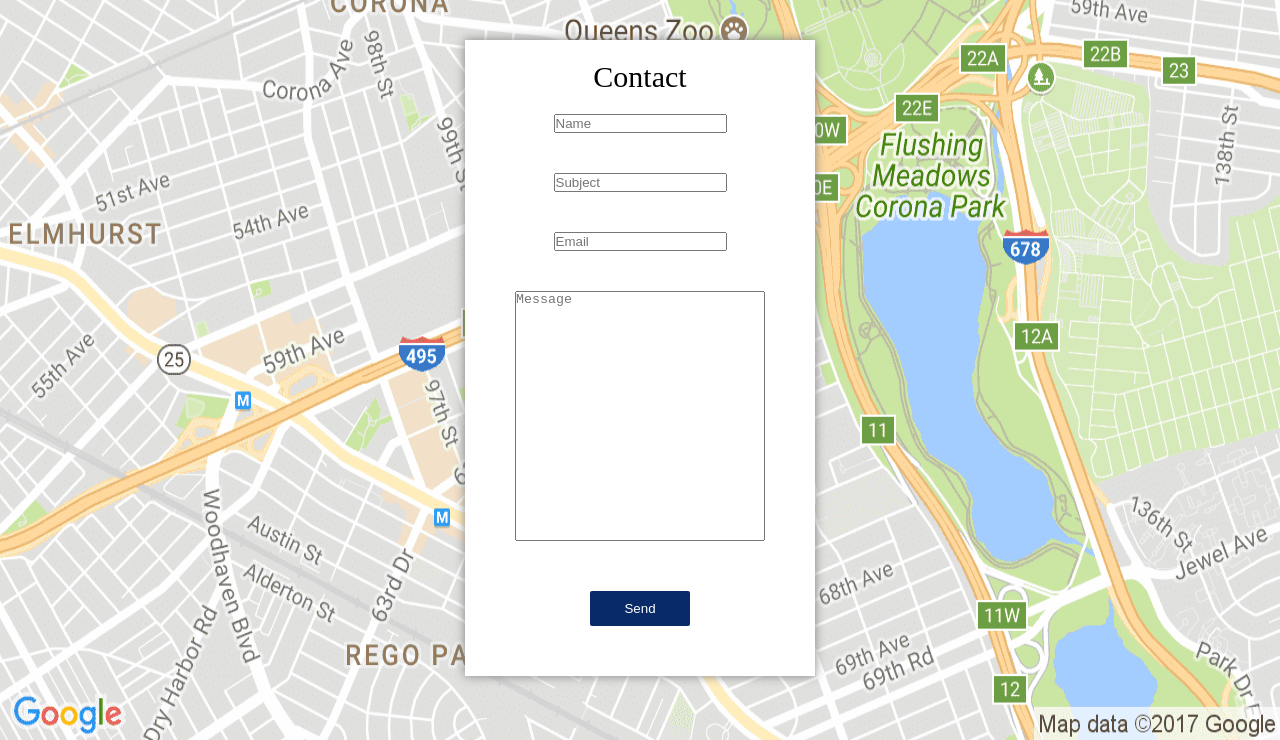
==== commit f5f47fa8: "Update index.html" ====
--- a/index.html
+++ b/index.html
@@ -130,6 +130,10 @@
                 <img src="img/xo_game.png">
                 <button id="btndemo3">Demo</button>
             </div>
+            <div class="item">
+                <img src="img/">
+                <button id="btndemo3">Demo</button>
+            </div>
         </div>
     </section>
     <section class="contact" id="contact">
@@ -147,4 +151,4 @@
     </section>
     <script src="js/script.js"></script>
 </body>
-</html>+</html>
--- a/css/style.css
+++ b/css/style.css
@@ -303,7 +303,7 @@
     }
     header .right{
         position: absolute;
-        top: 100px;
+        top: 80px;
         left: 0px;
         right: 0;
         display: none;
@@ -334,15 +334,15 @@
     .about > h1,.skills >h1,.education > h1,.project >h1,.contact >h1{
         text-align: center;
         border-bottom: 3px solid rgb(8, 42, 104);
-        margin: 0 620px;
+        margin: 0 400px;
         padding: 20px;
         zoom: 30%;
     }
     .education .infromation{
         display: flex;
         padding: 80px;
-        padding-left: 100px;
-        padding-right: 100px;
+        padding-left: 70px;
+        padding-right: 70px;
     }
     .education .infromation .left,.education .infromation .right{
         background-color:rgb(8, 42, 104);
@@ -354,7 +354,7 @@
         padding-left:150px ;
         padding-right:150px ;
         margin-right: 40px;
-        height: 200px;
+        height: 240px;
         width: 600px;
         zoom:30%
     }
@@ -367,8 +367,28 @@
         display: flex;
         flex-wrap: wrap;
         padding: 60px;
-        padding-left: 175px;
-        padding-right: 175px;
-        zoom: 30%;
-    }
-}
+        padding-left: 380px;
+        padding-right: 380px;
+        zoom: 25%;
+    }
+    .project .infromation img{
+        width: 300px;
+        height: 300px;
+    }
+    .contact >h1{
+        margin-bottom: 60px;
+    }
+    .project .infromation .item button{
+        cursor: pointer;
+        background-color: rgb(8, 42, 104);
+        color: white;
+        outline: none;
+        border: none;
+        border-radius: 2px;
+        padding: 10px;
+        width: 100px;
+        margin: 30px;
+        margin-left:100px;
+        margin-right:100px;
+    }
+}
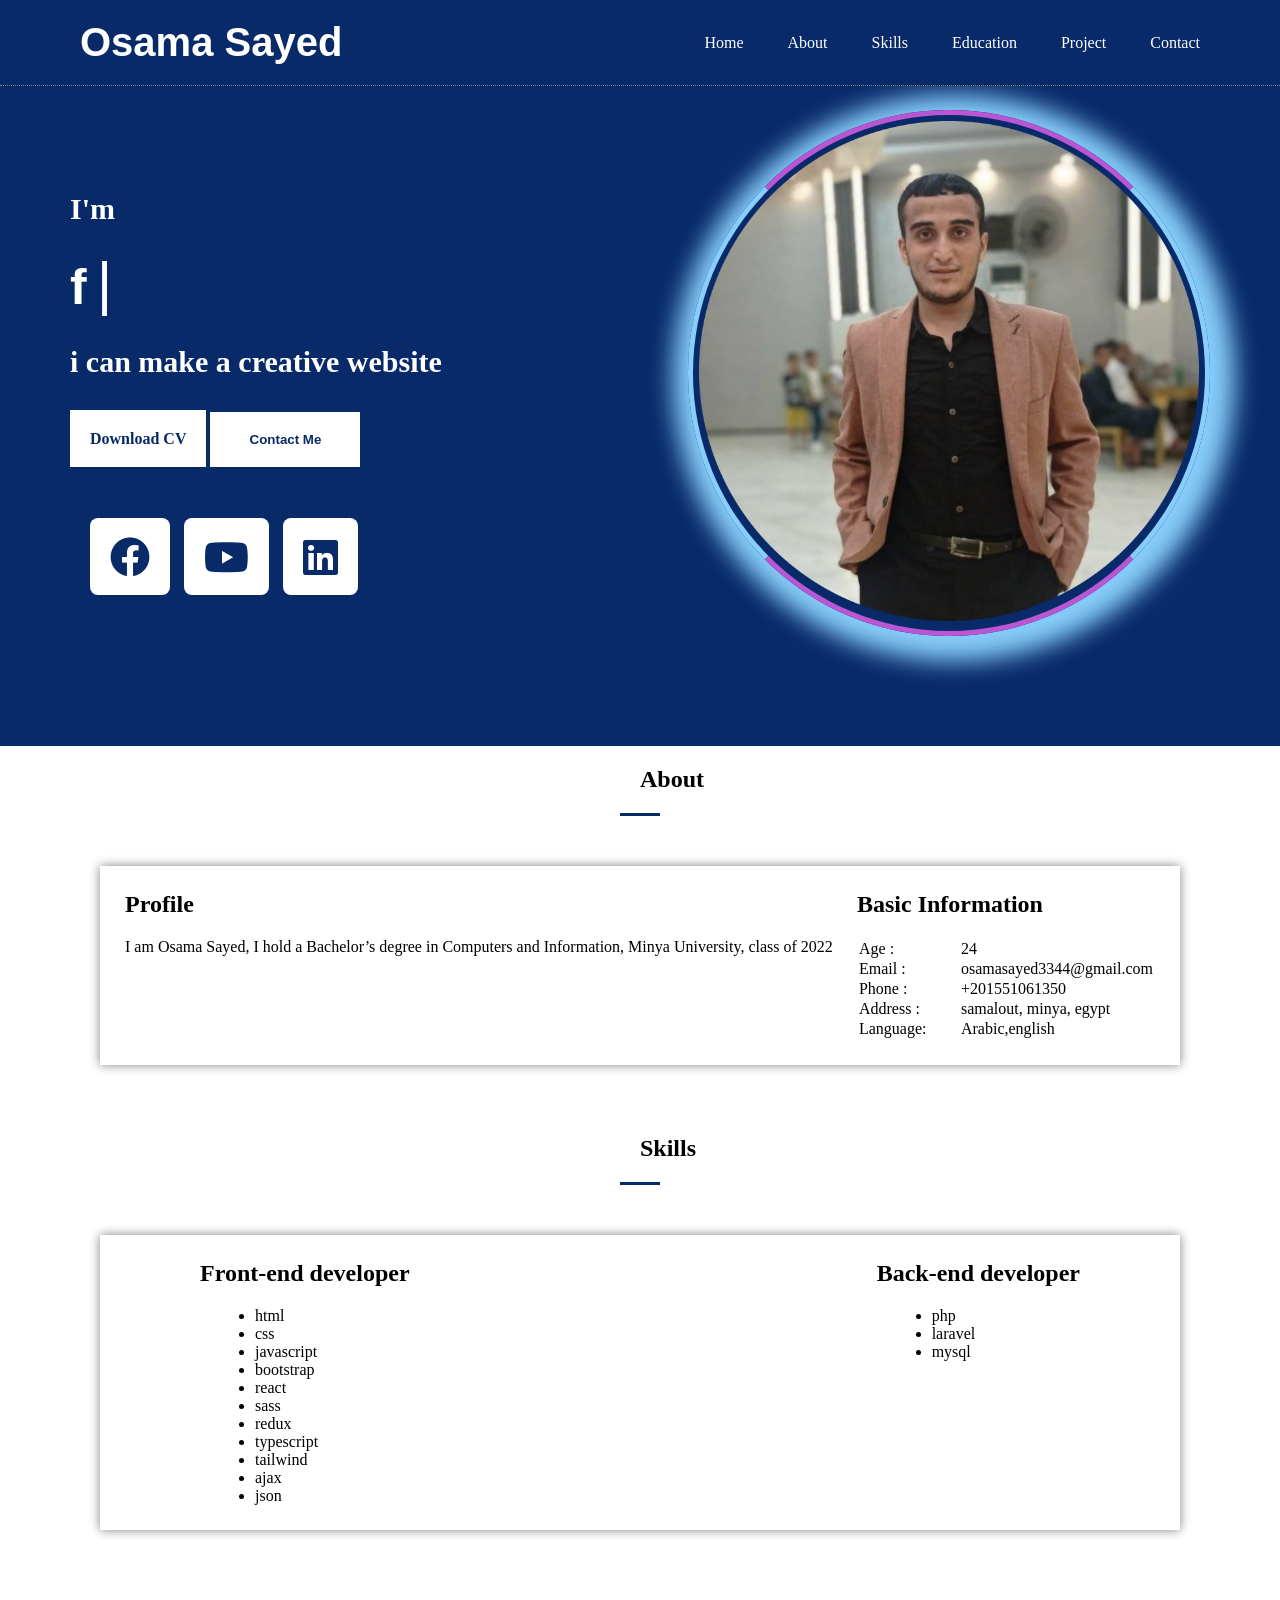
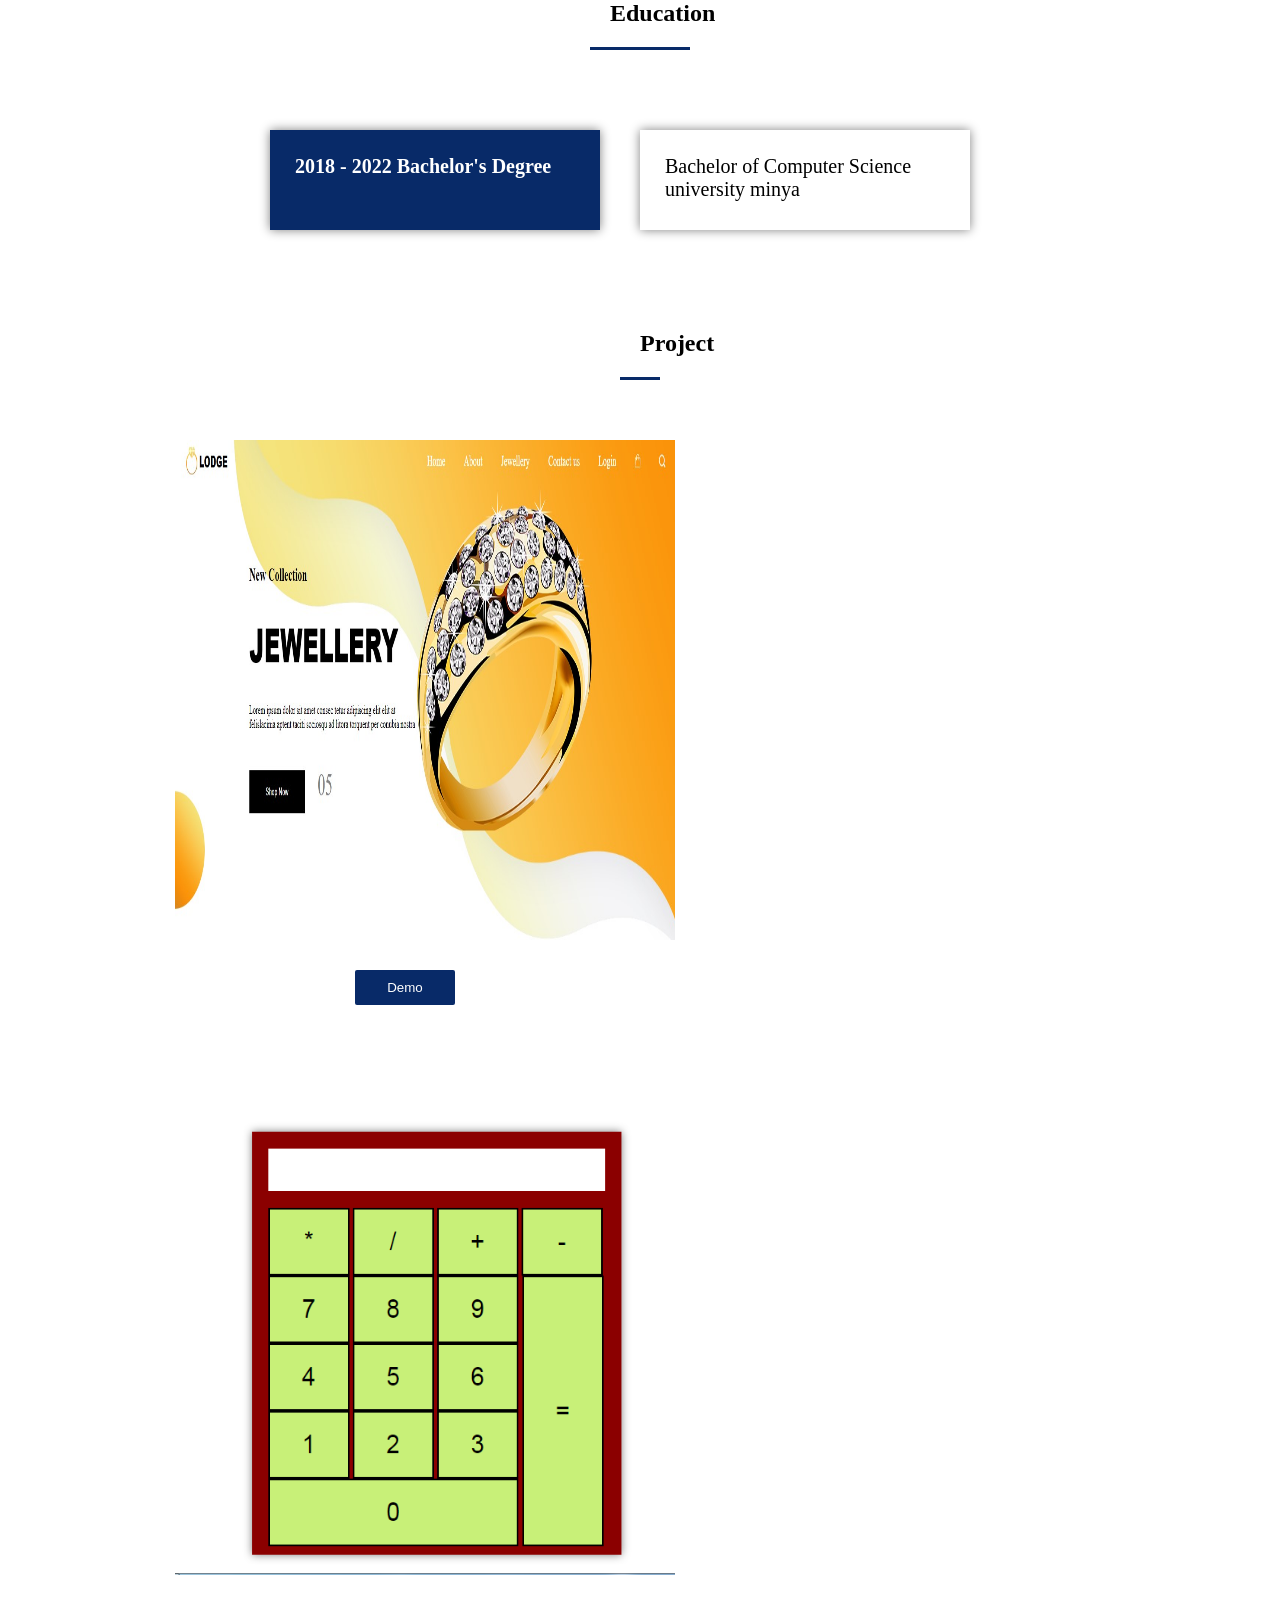
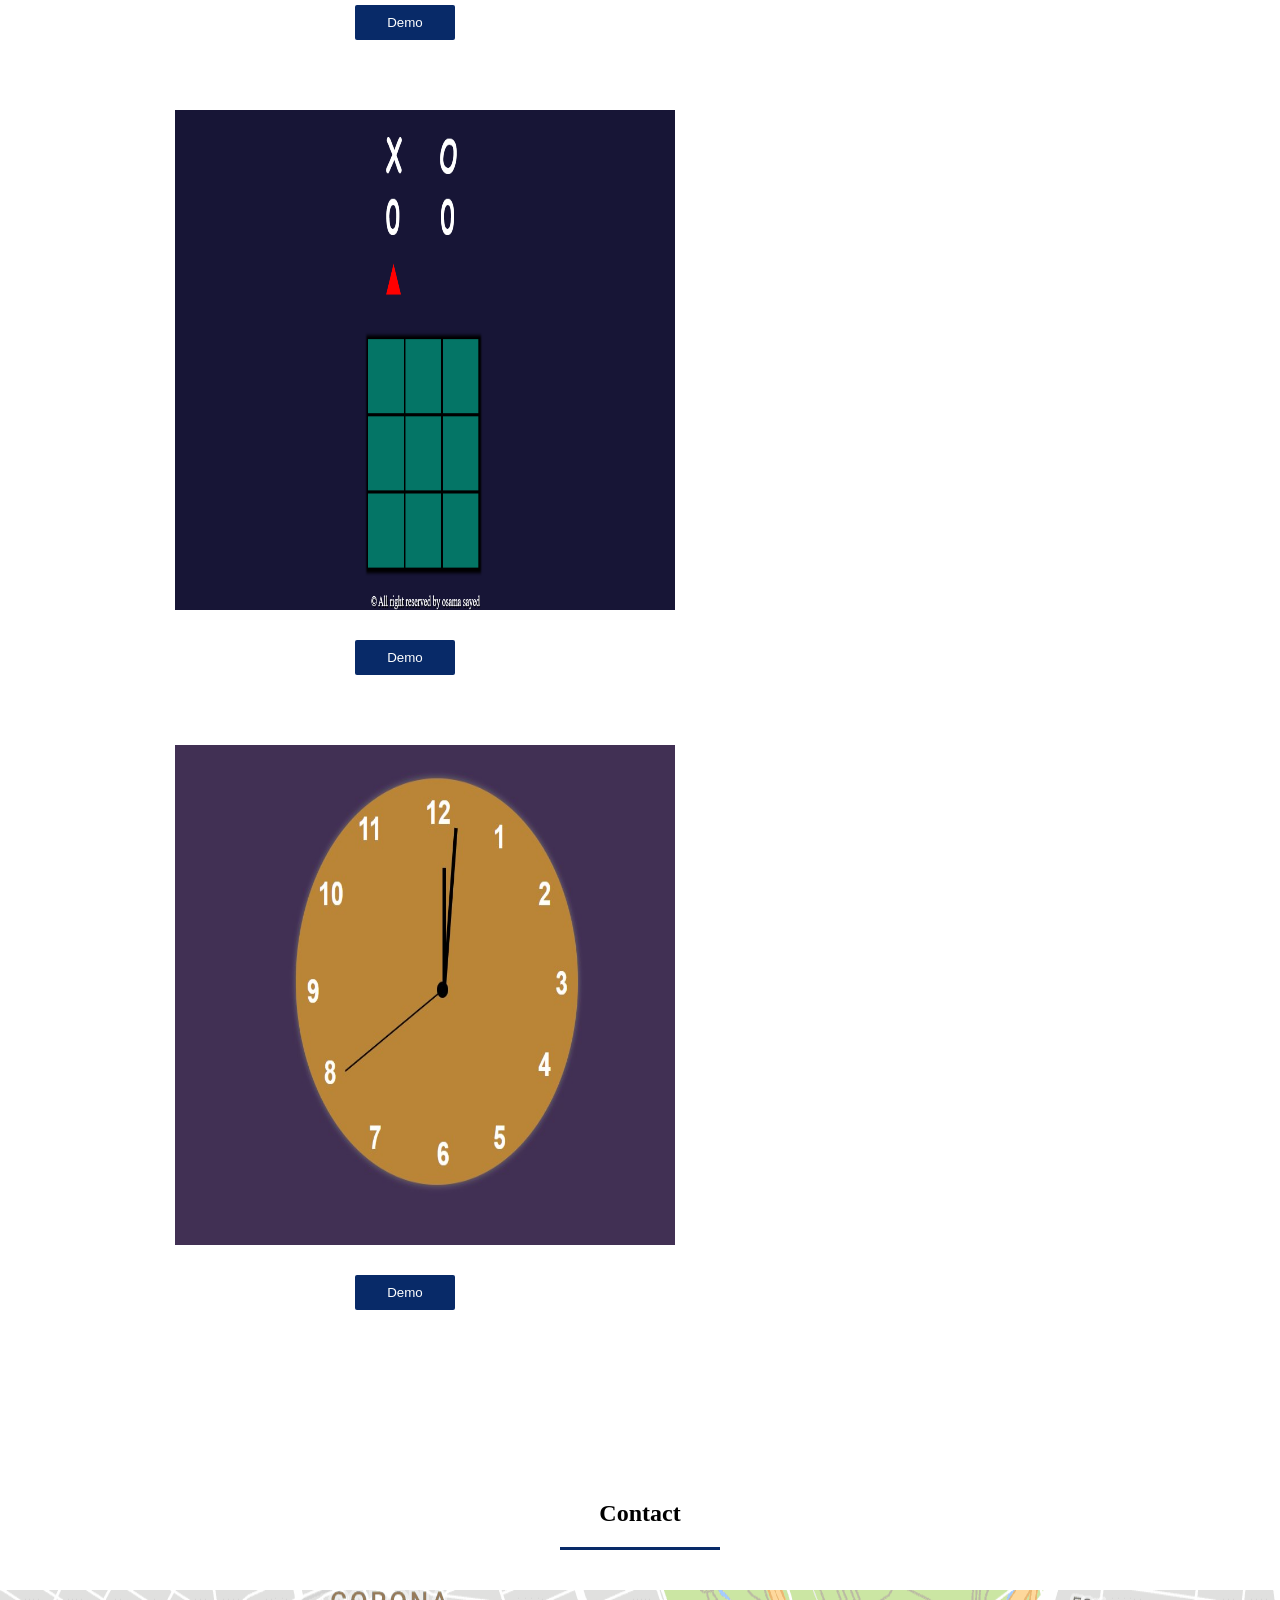
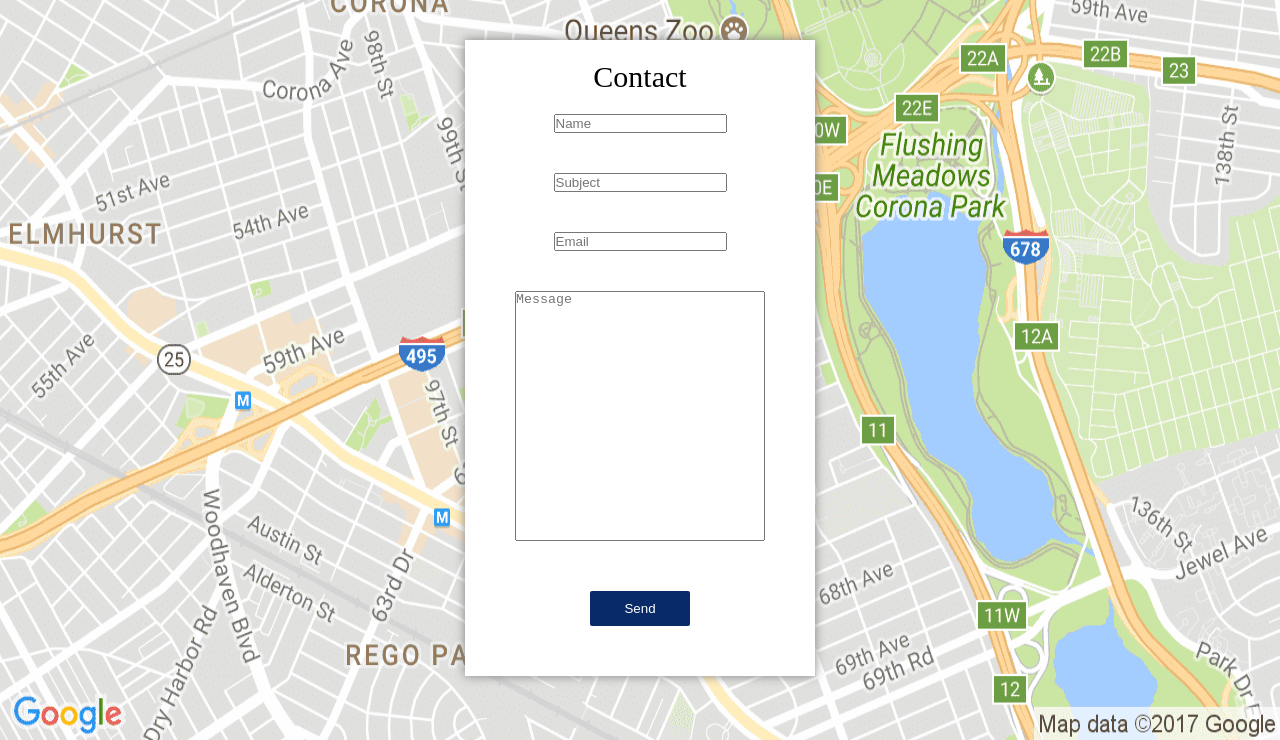
==== commit 684a97f0: "Update index.html" ====
--- a/index.html
+++ b/index.html
@@ -131,7 +131,7 @@
                 <button id="btndemo3">Demo</button>
             </div>
             <div class="item">
-                <img src="img/">
+                <img src="img/clock.jpg">
                 <button id="btndemo3">Demo</button>
             </div>
         </div>
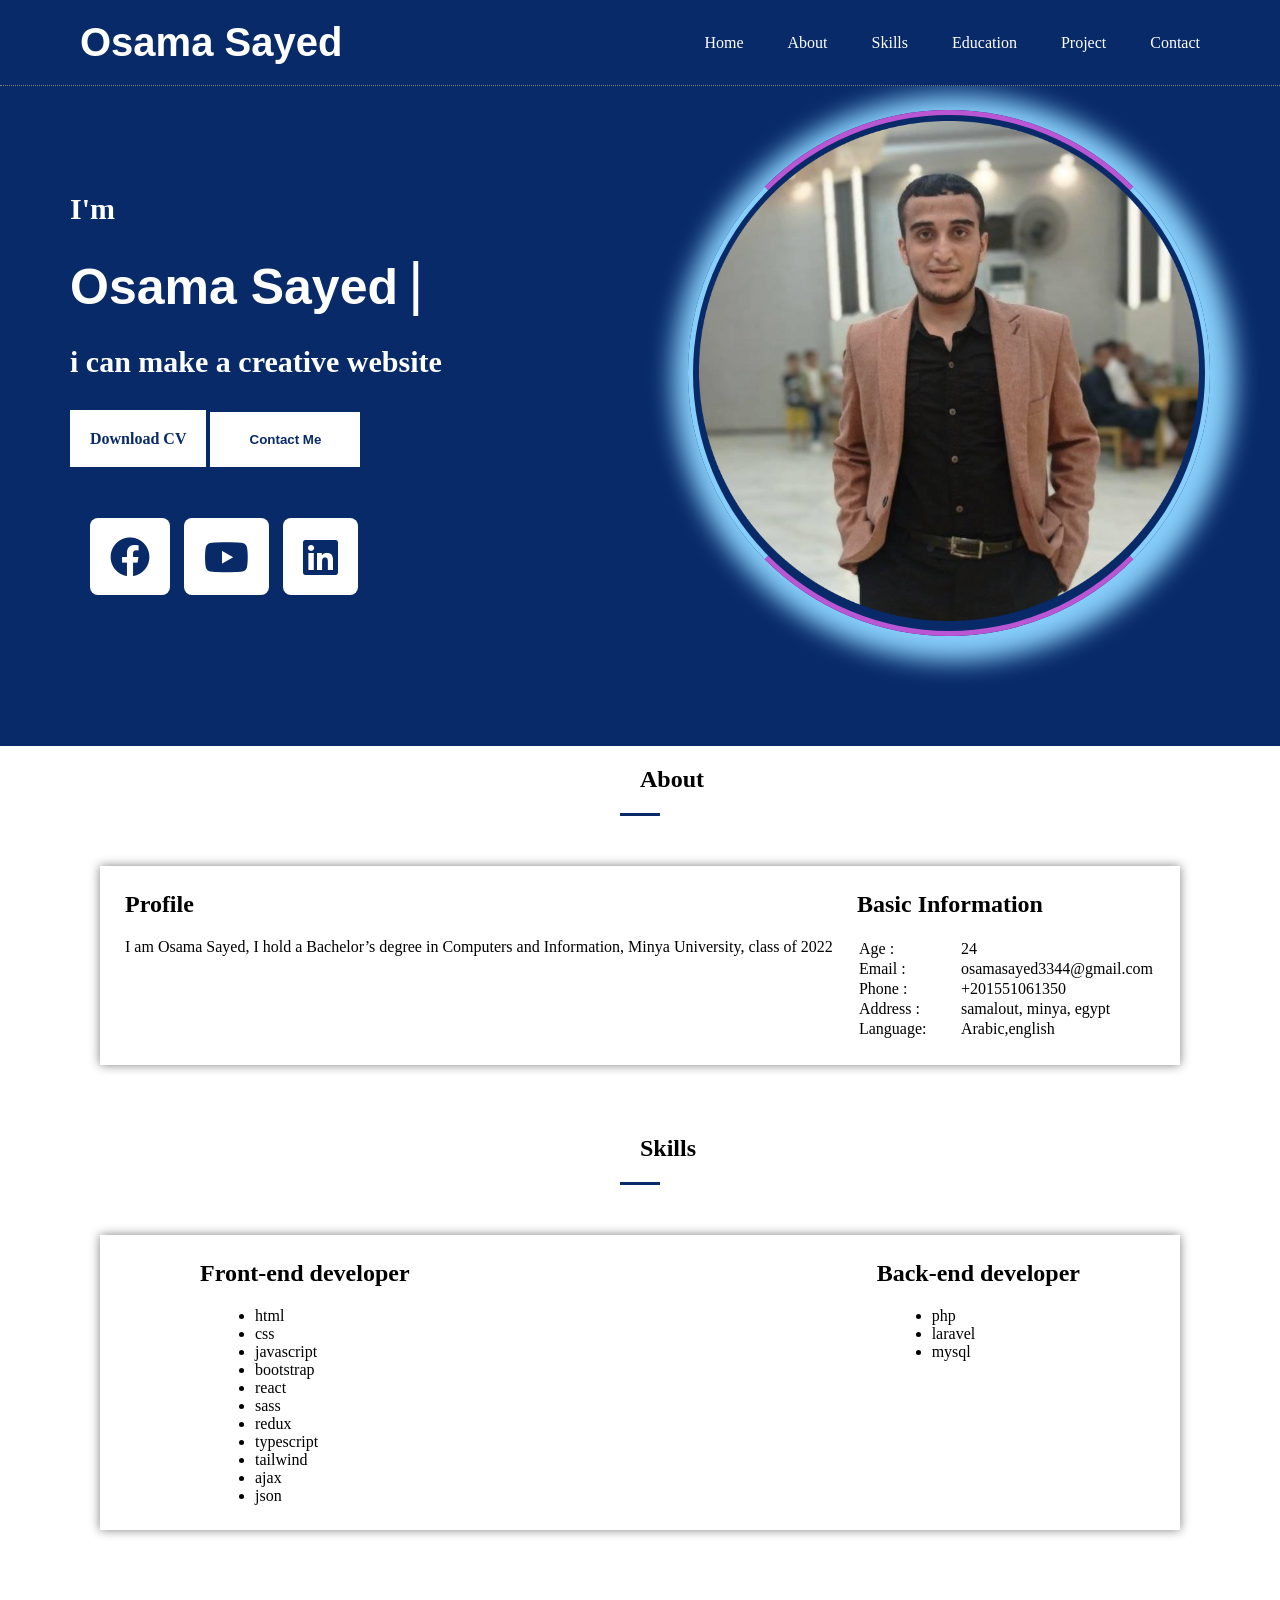
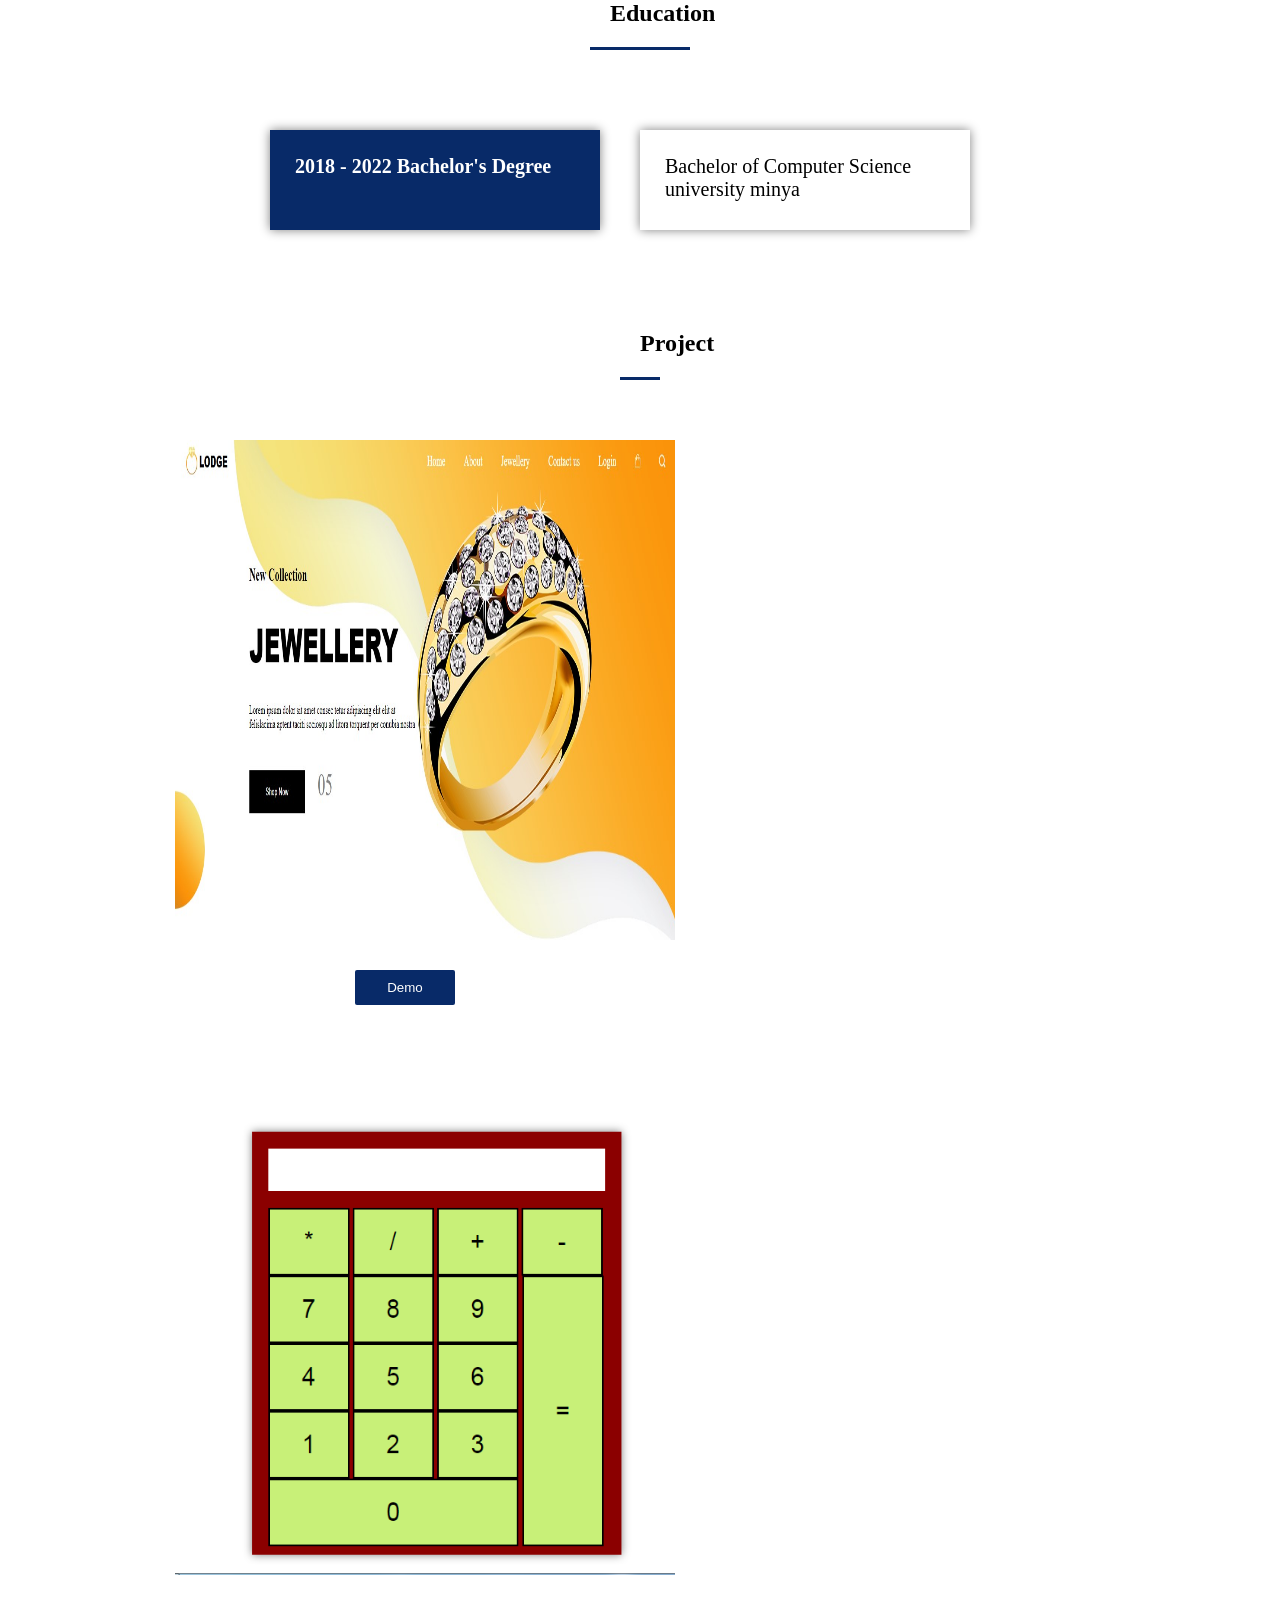
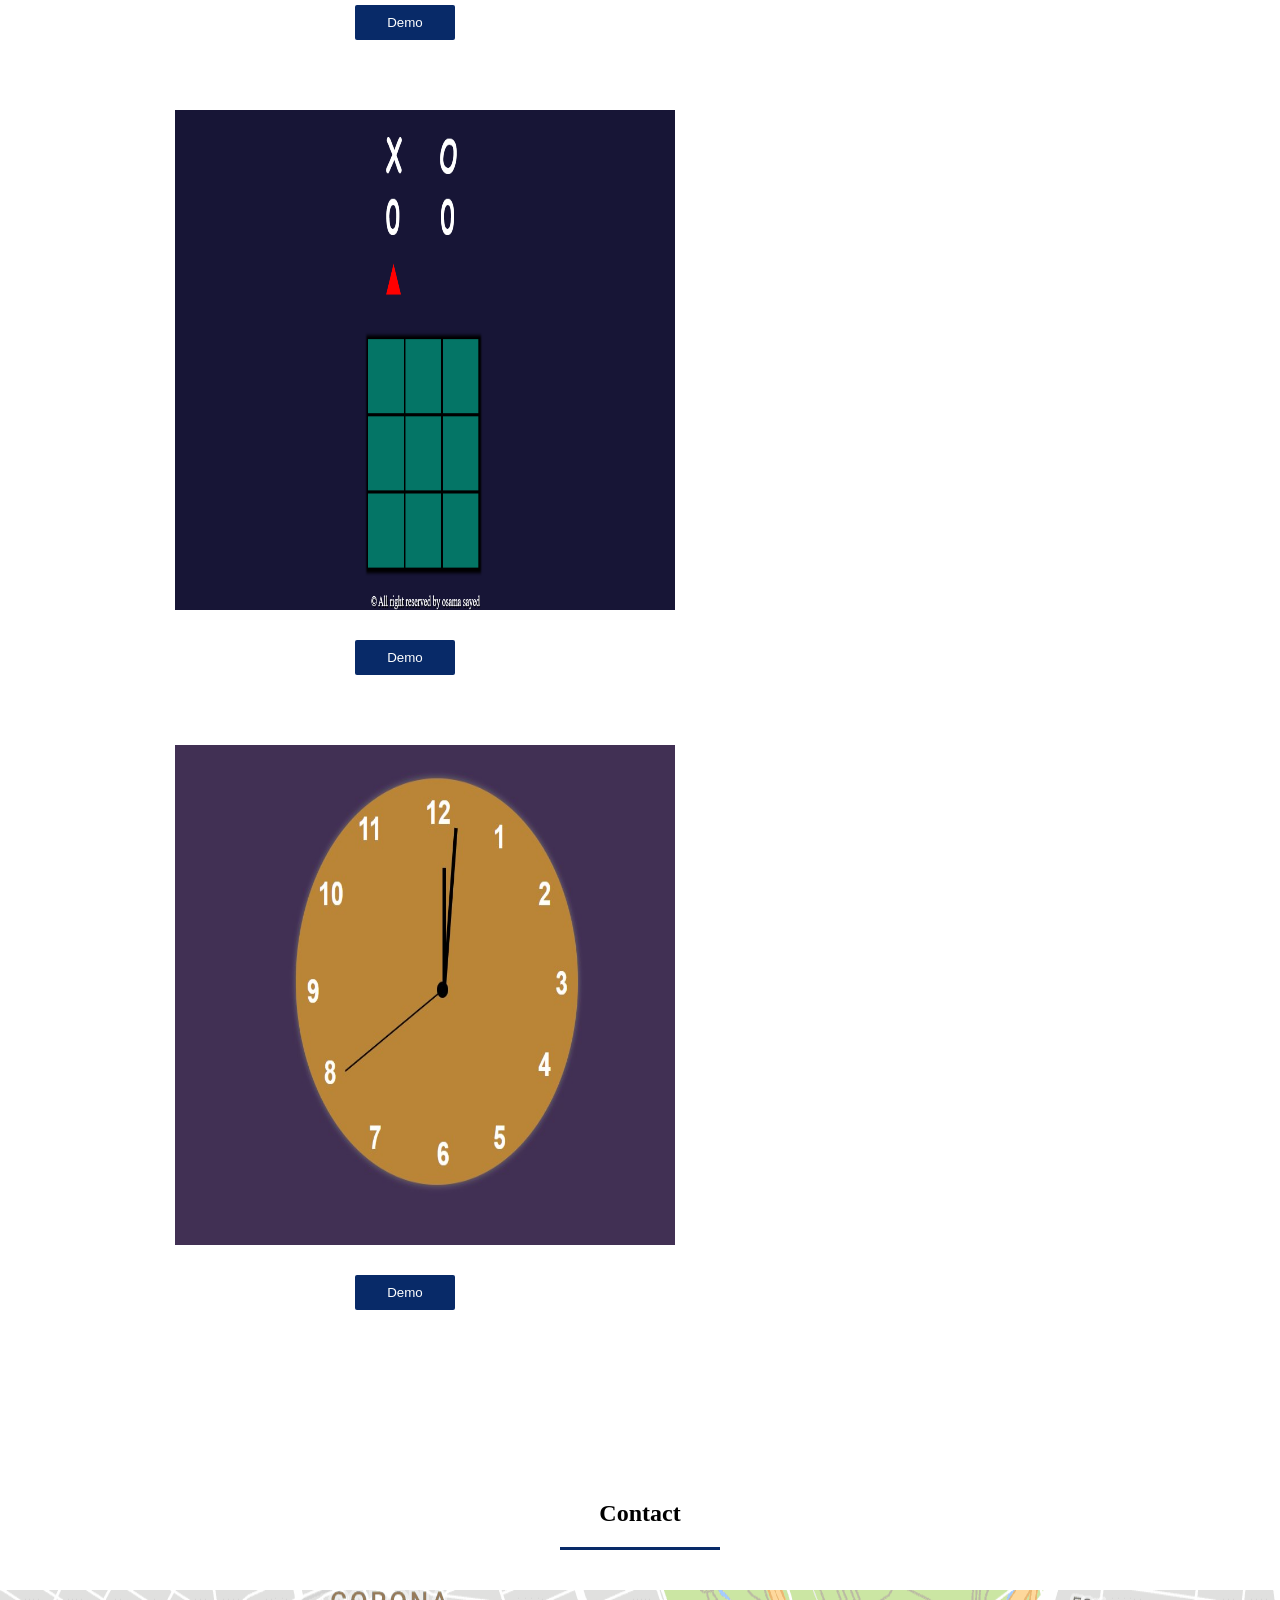
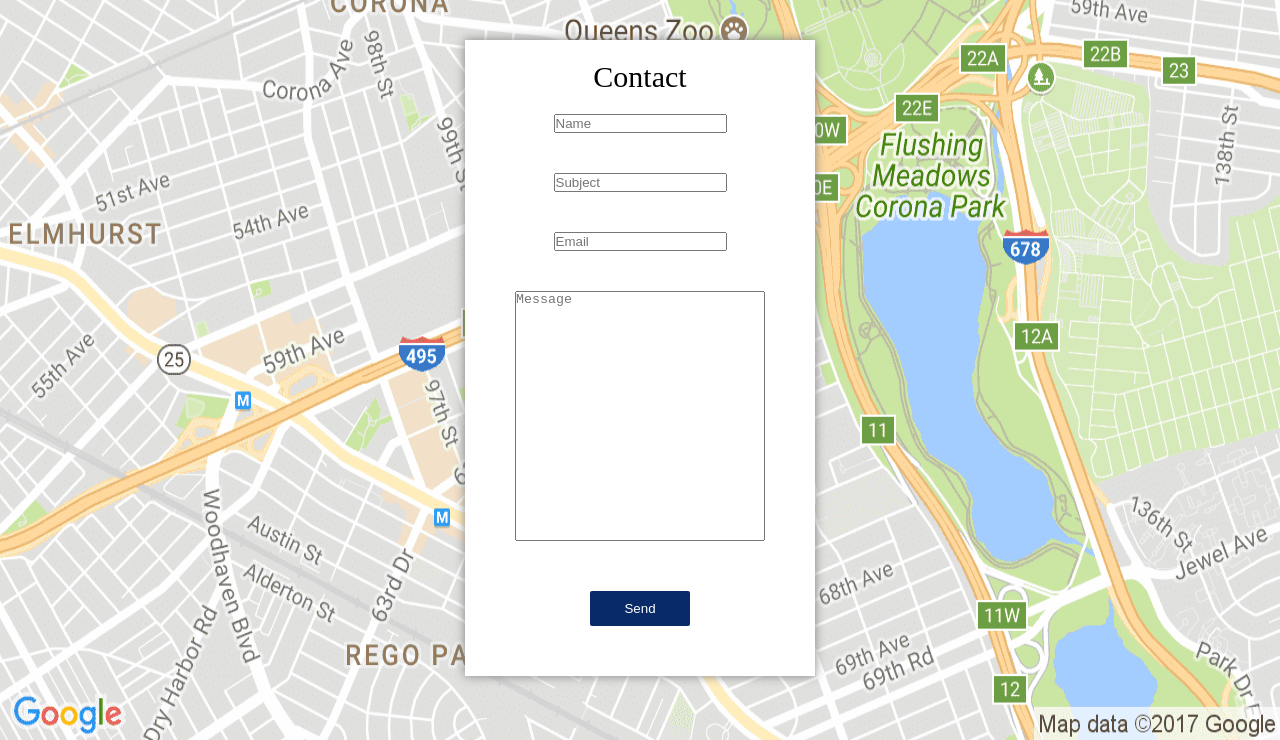
==== commit 4f0a2f66: "Update index.html" ====
--- a/index.html
+++ b/index.html
@@ -132,7 +132,7 @@
             </div>
             <div class="item">
                 <img src="img/clock.jpg">
-                <button id="btndemo3">Demo</button>
+                <button id="btndemo4">Demo</button>
             </div>
         </div>
     </section>
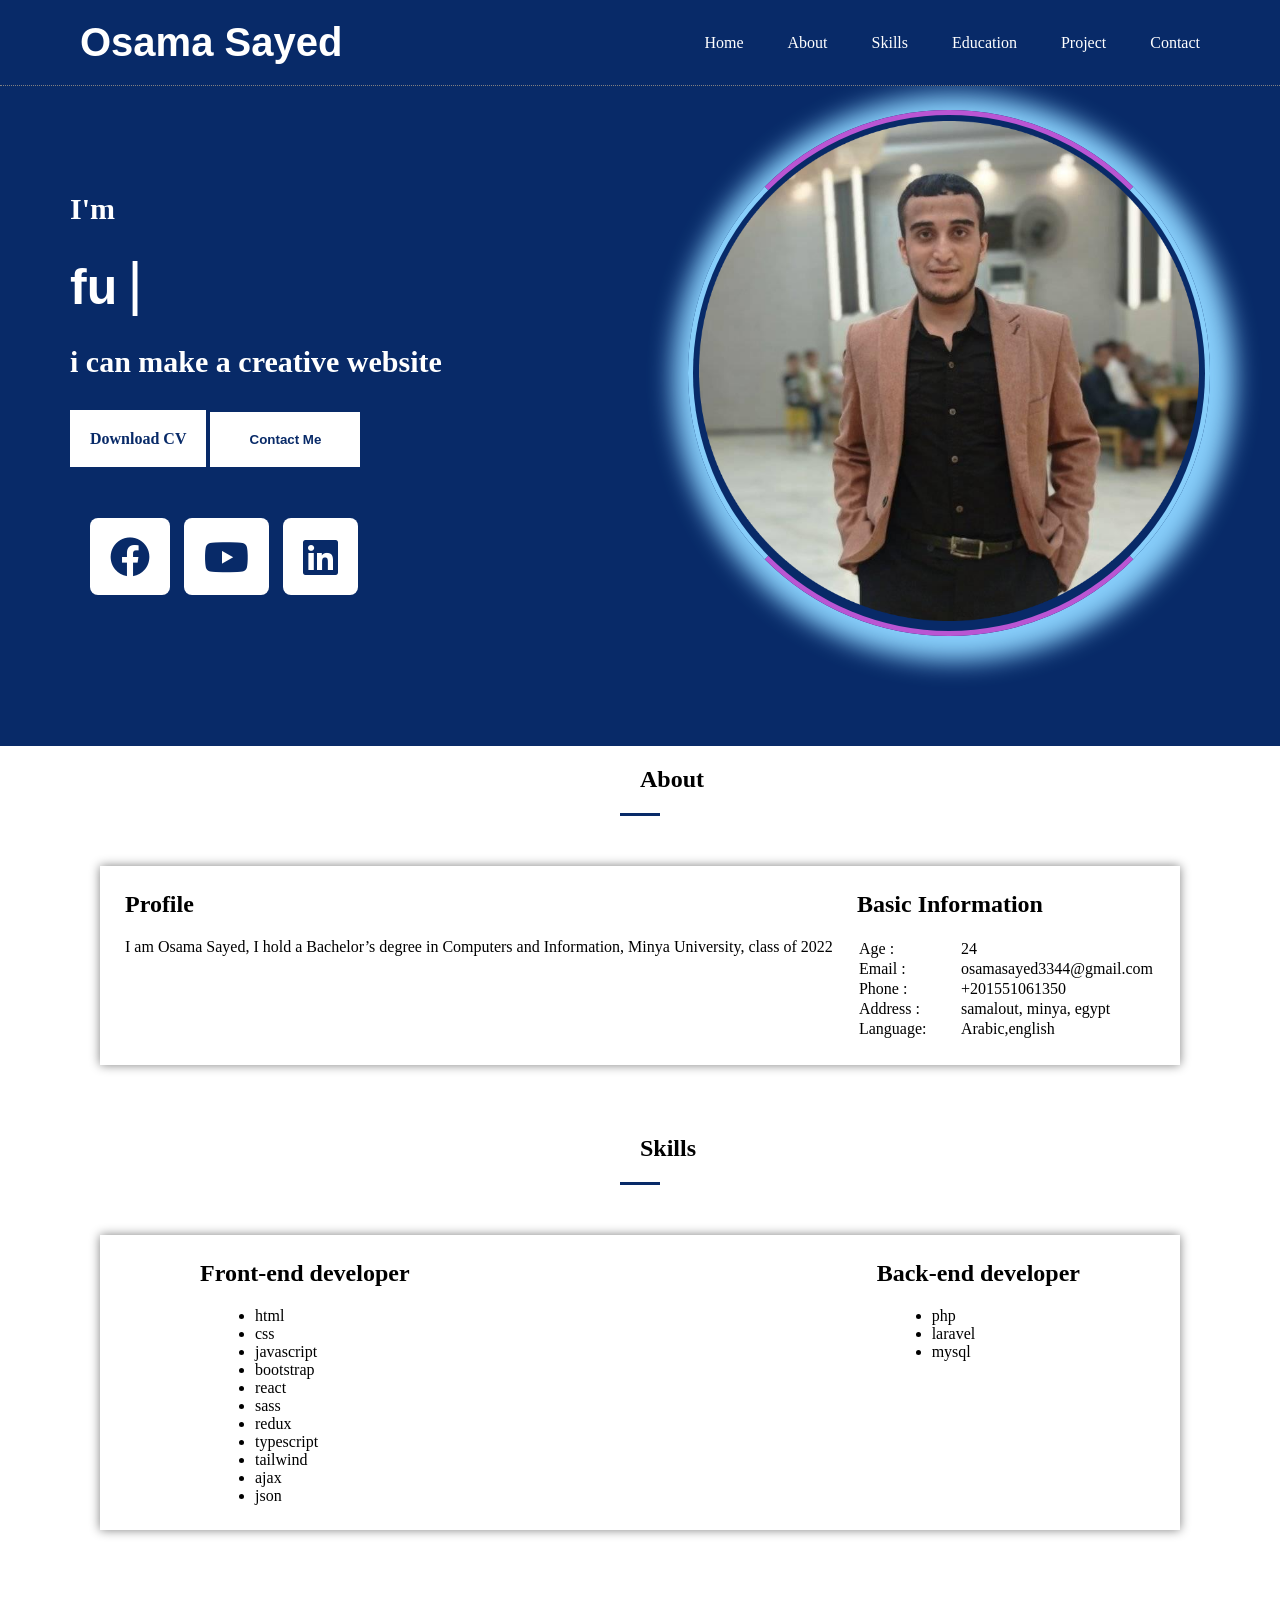
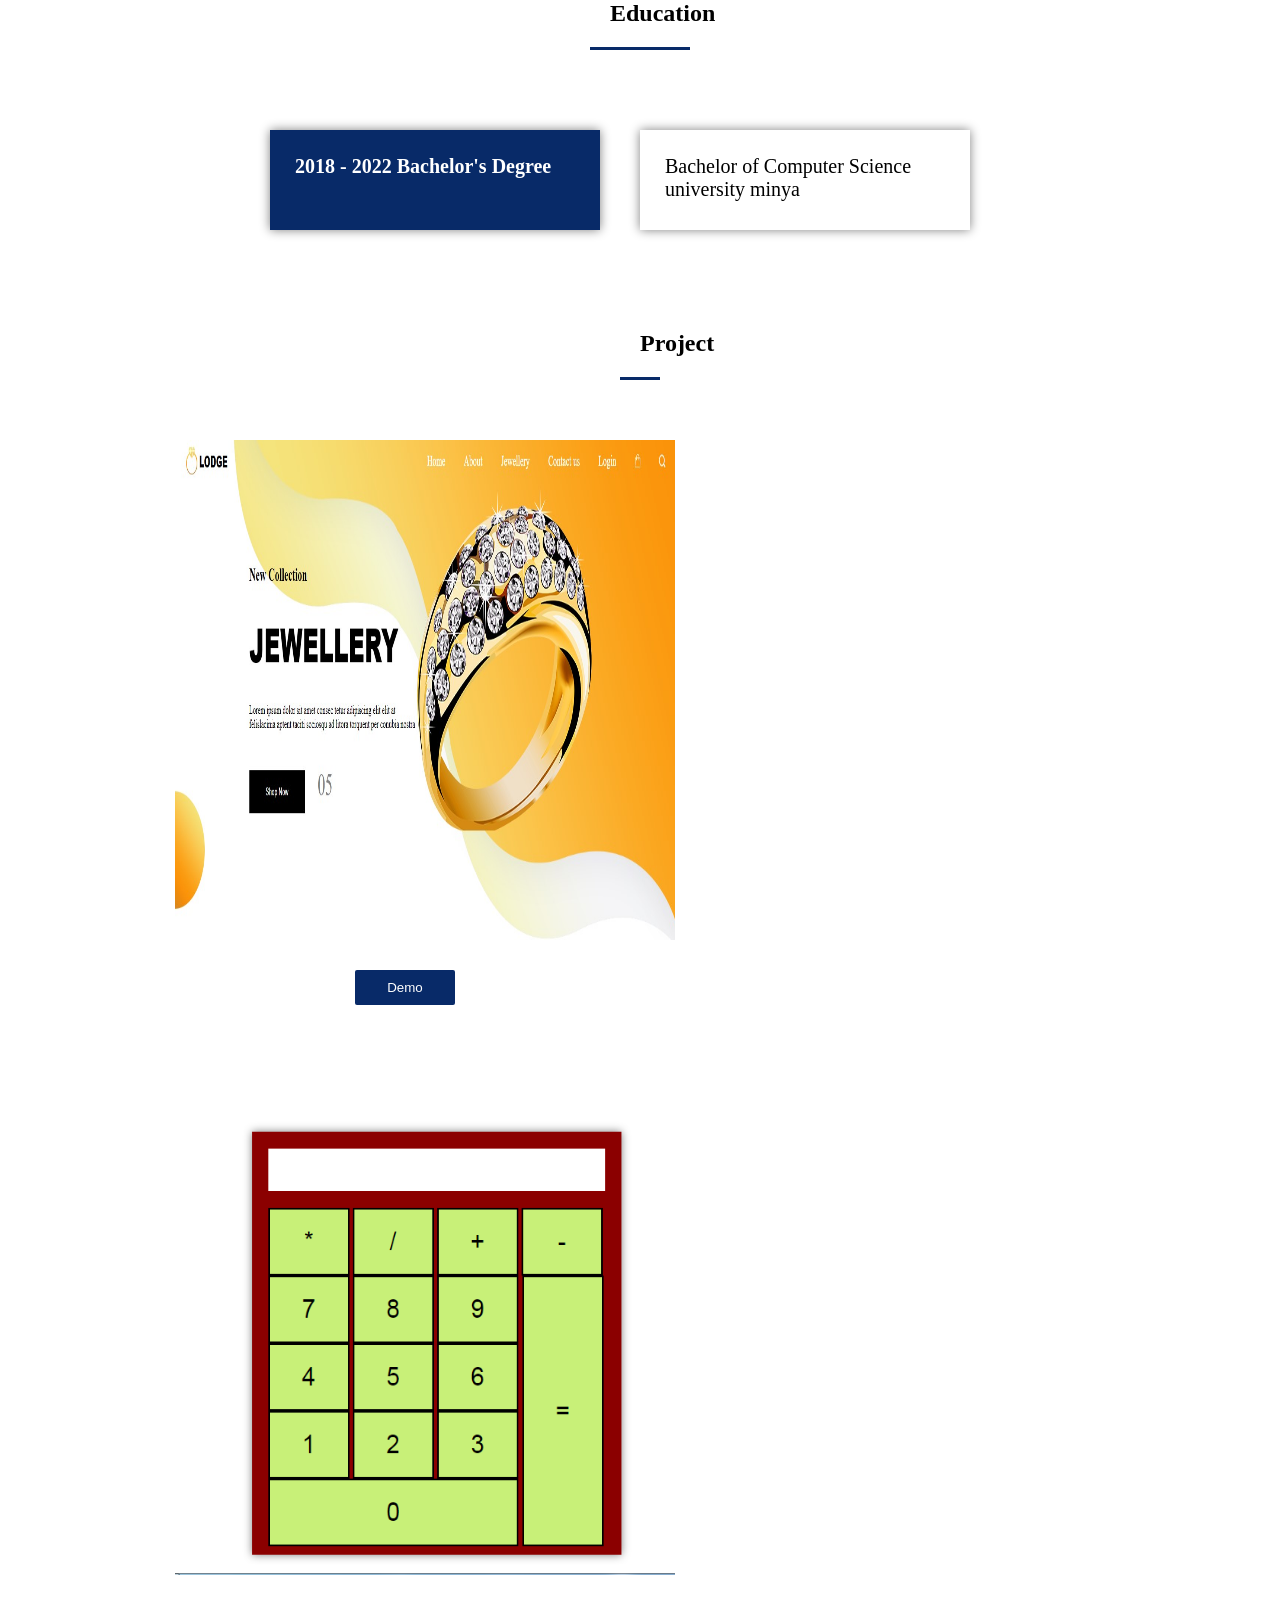
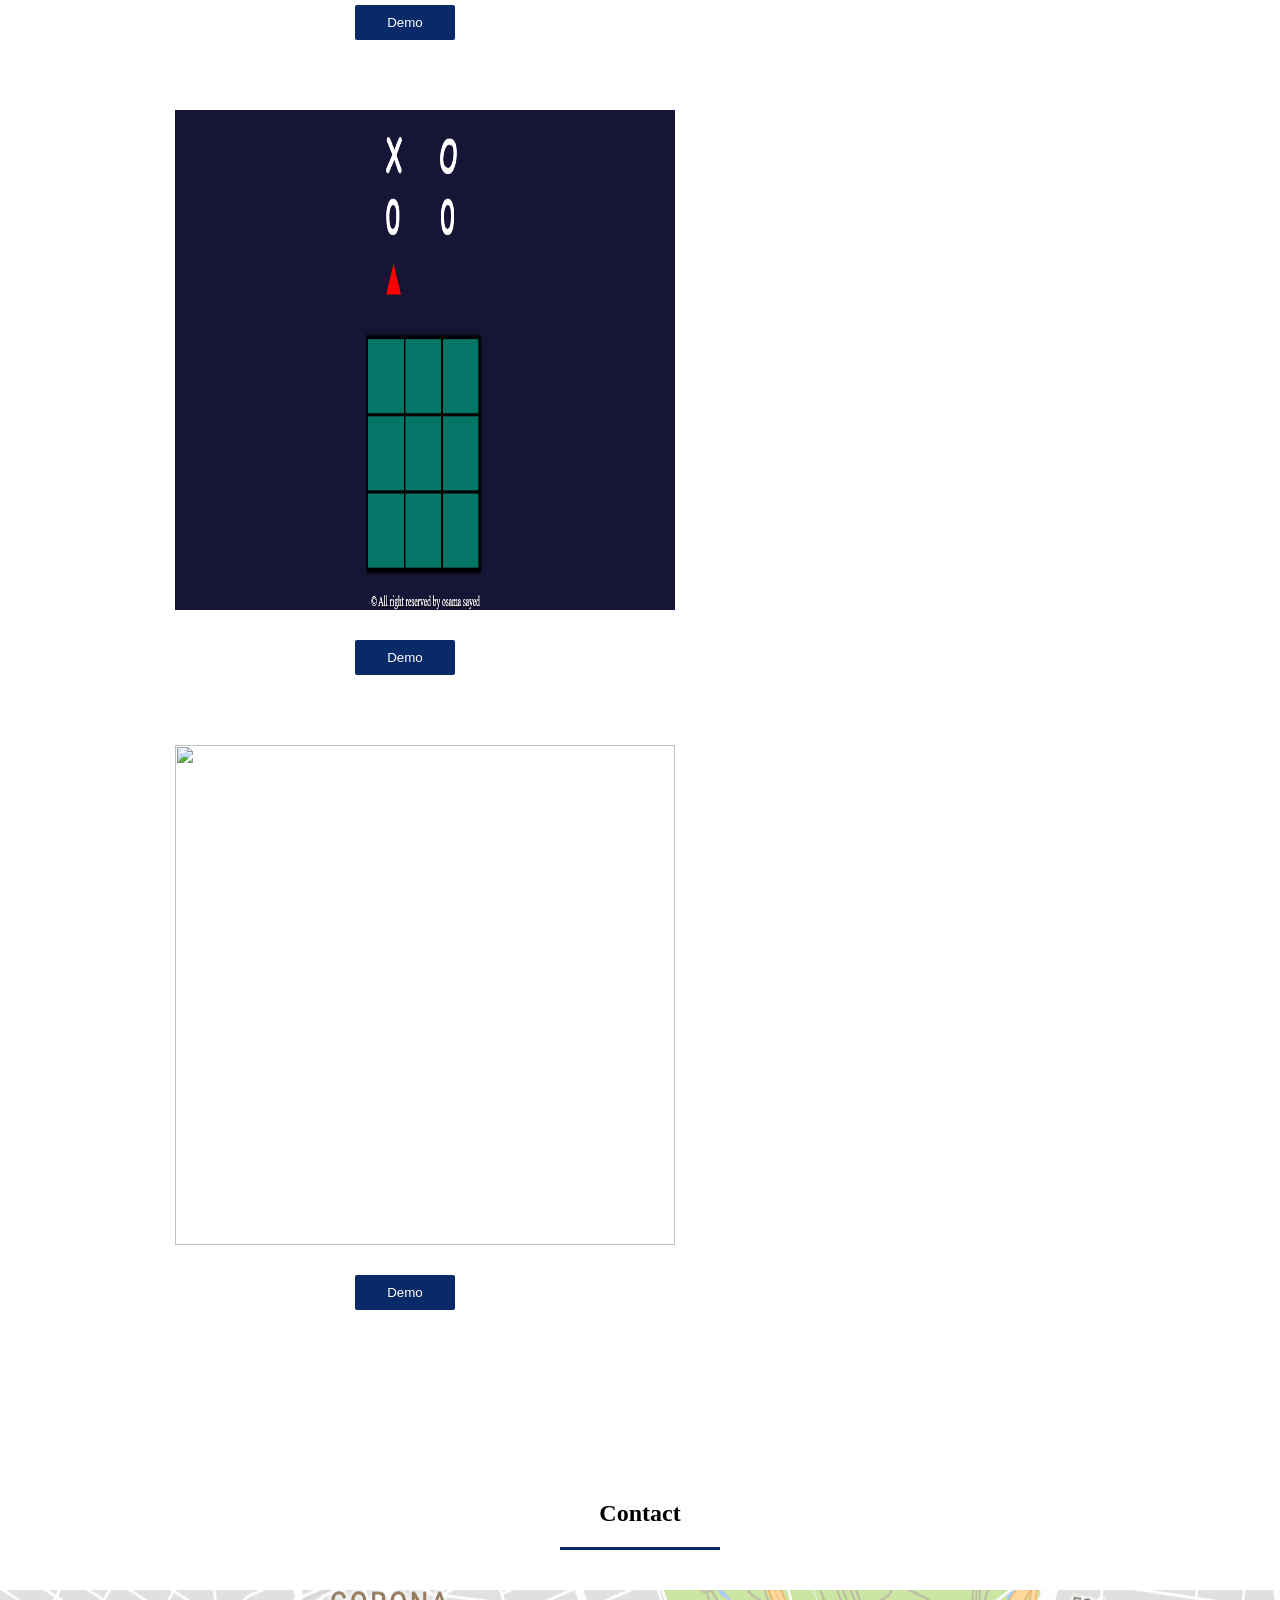
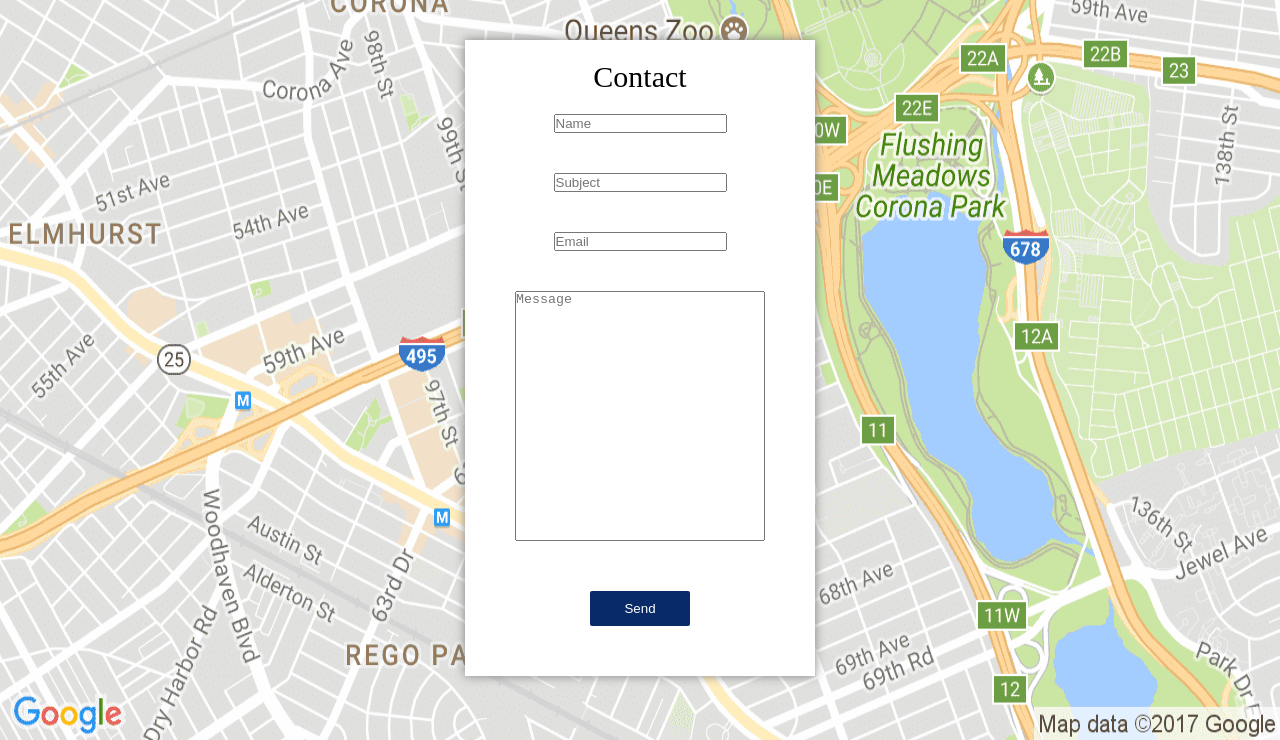
==== commit 1cbf21ac: "create second project" ====
--- a/index.html
+++ b/index.html
@@ -131,7 +131,7 @@
                 <button id="btndemo3">Demo</button>
             </div>
             <div class="item">
-                <img src="img/clock.jpg">
+                <img src="img/profiledoctor.jpg">
                 <button id="btndemo4">Demo</button>
             </div>
         </div>
@@ -151,4 +151,4 @@
     </section>
     <script src="js/script.js"></script>
 </body>
-</html>
+</html>
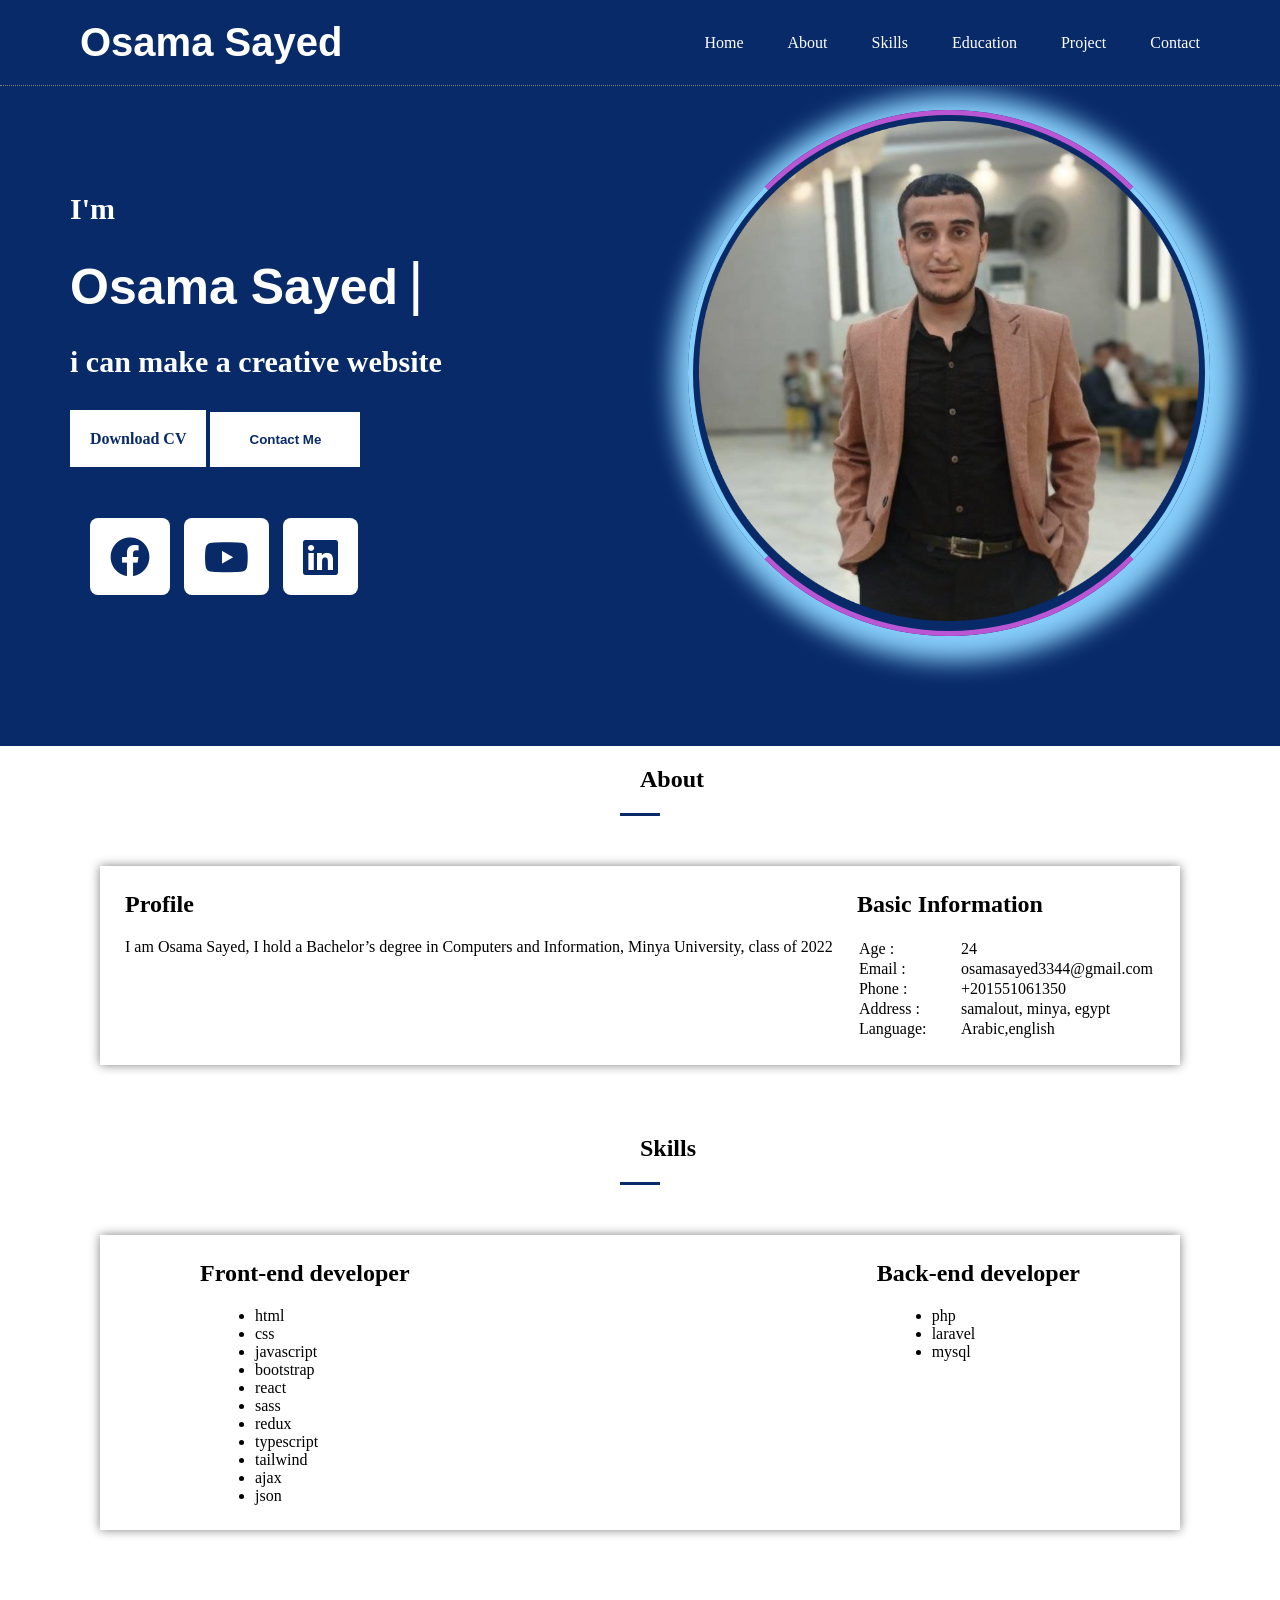
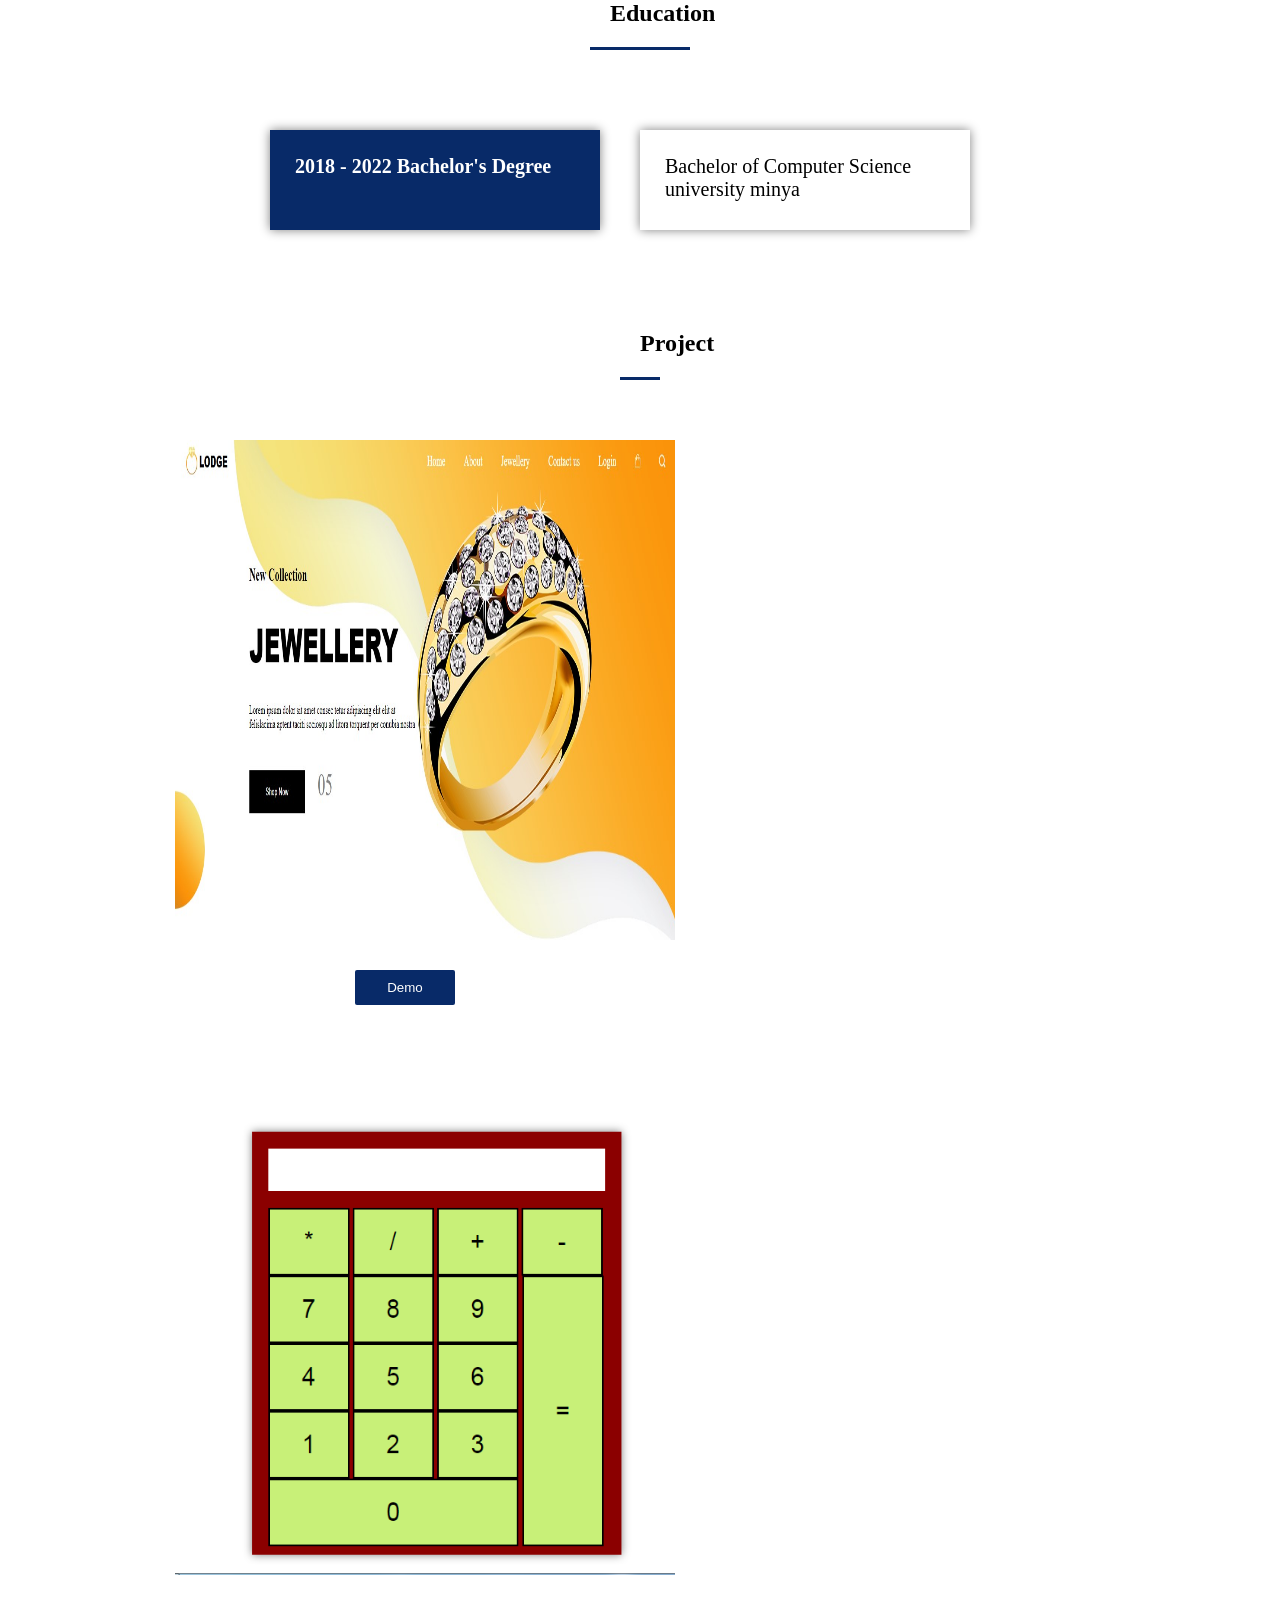
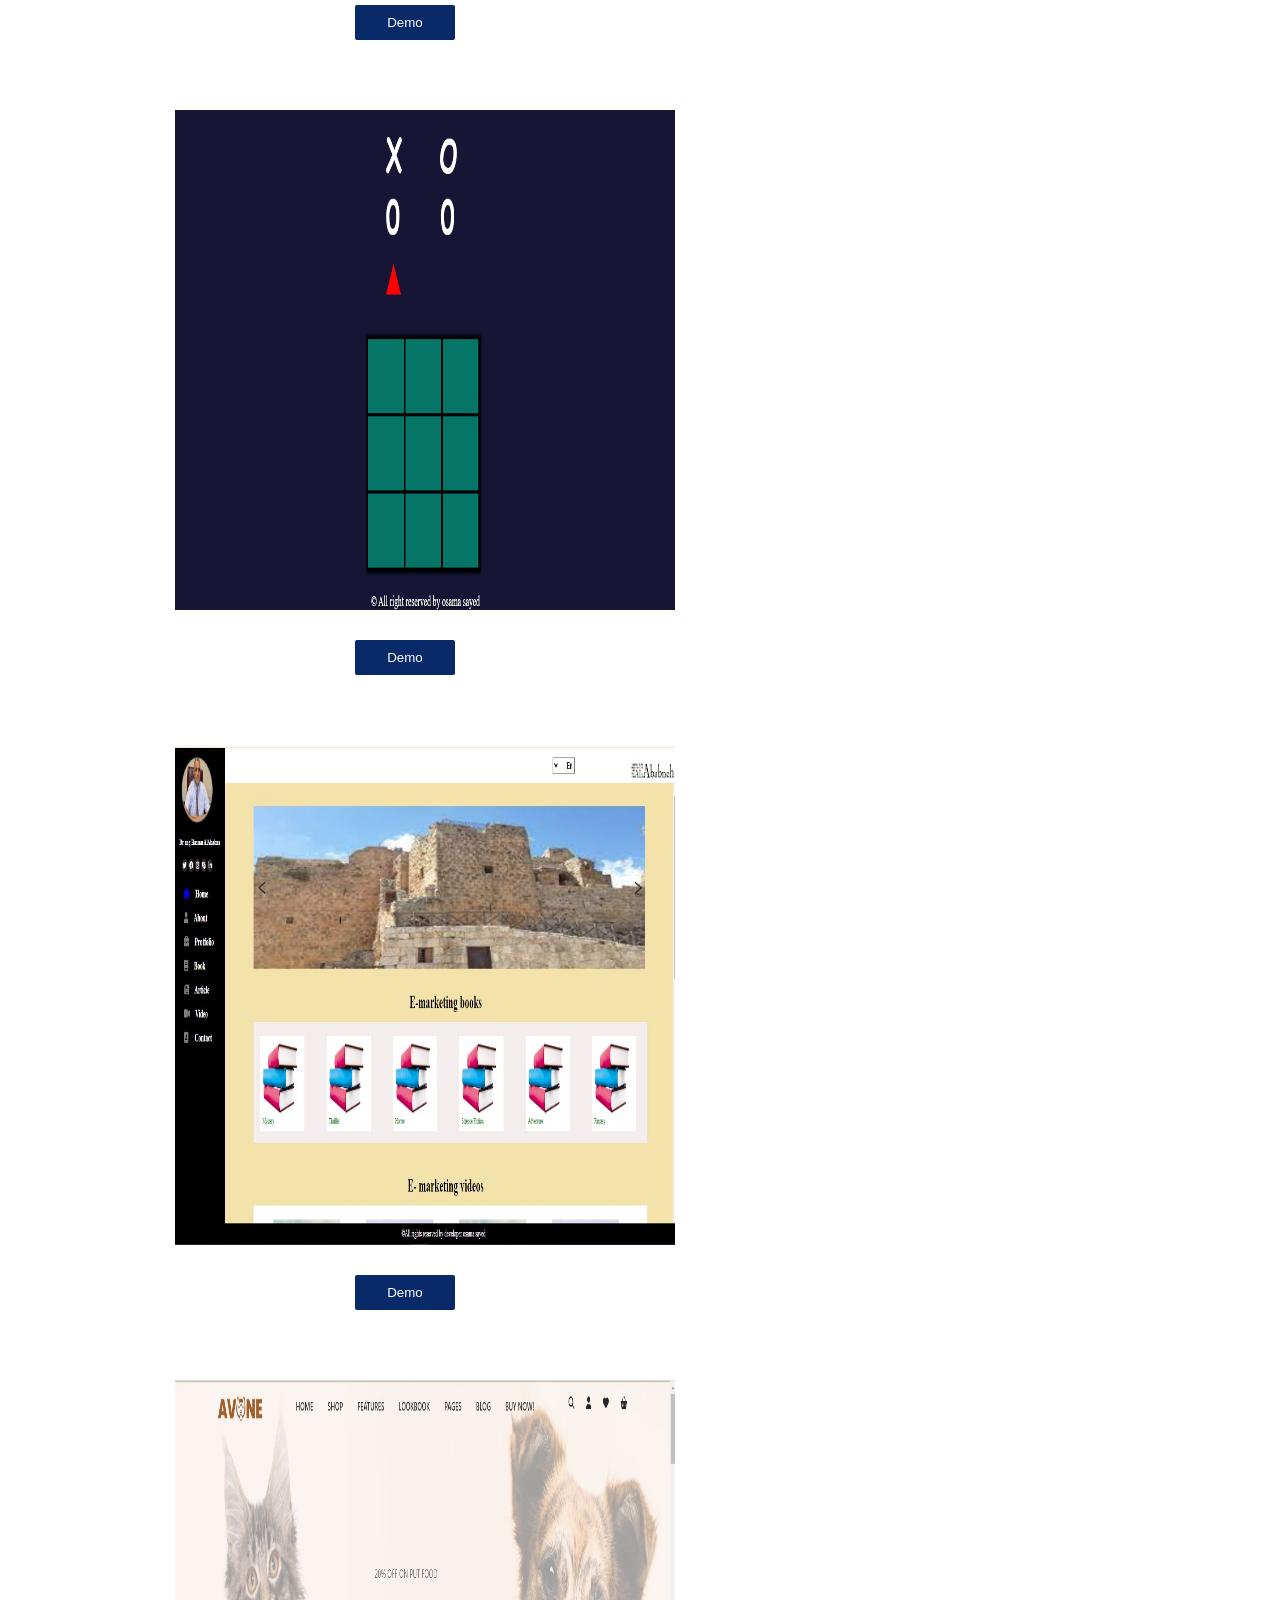
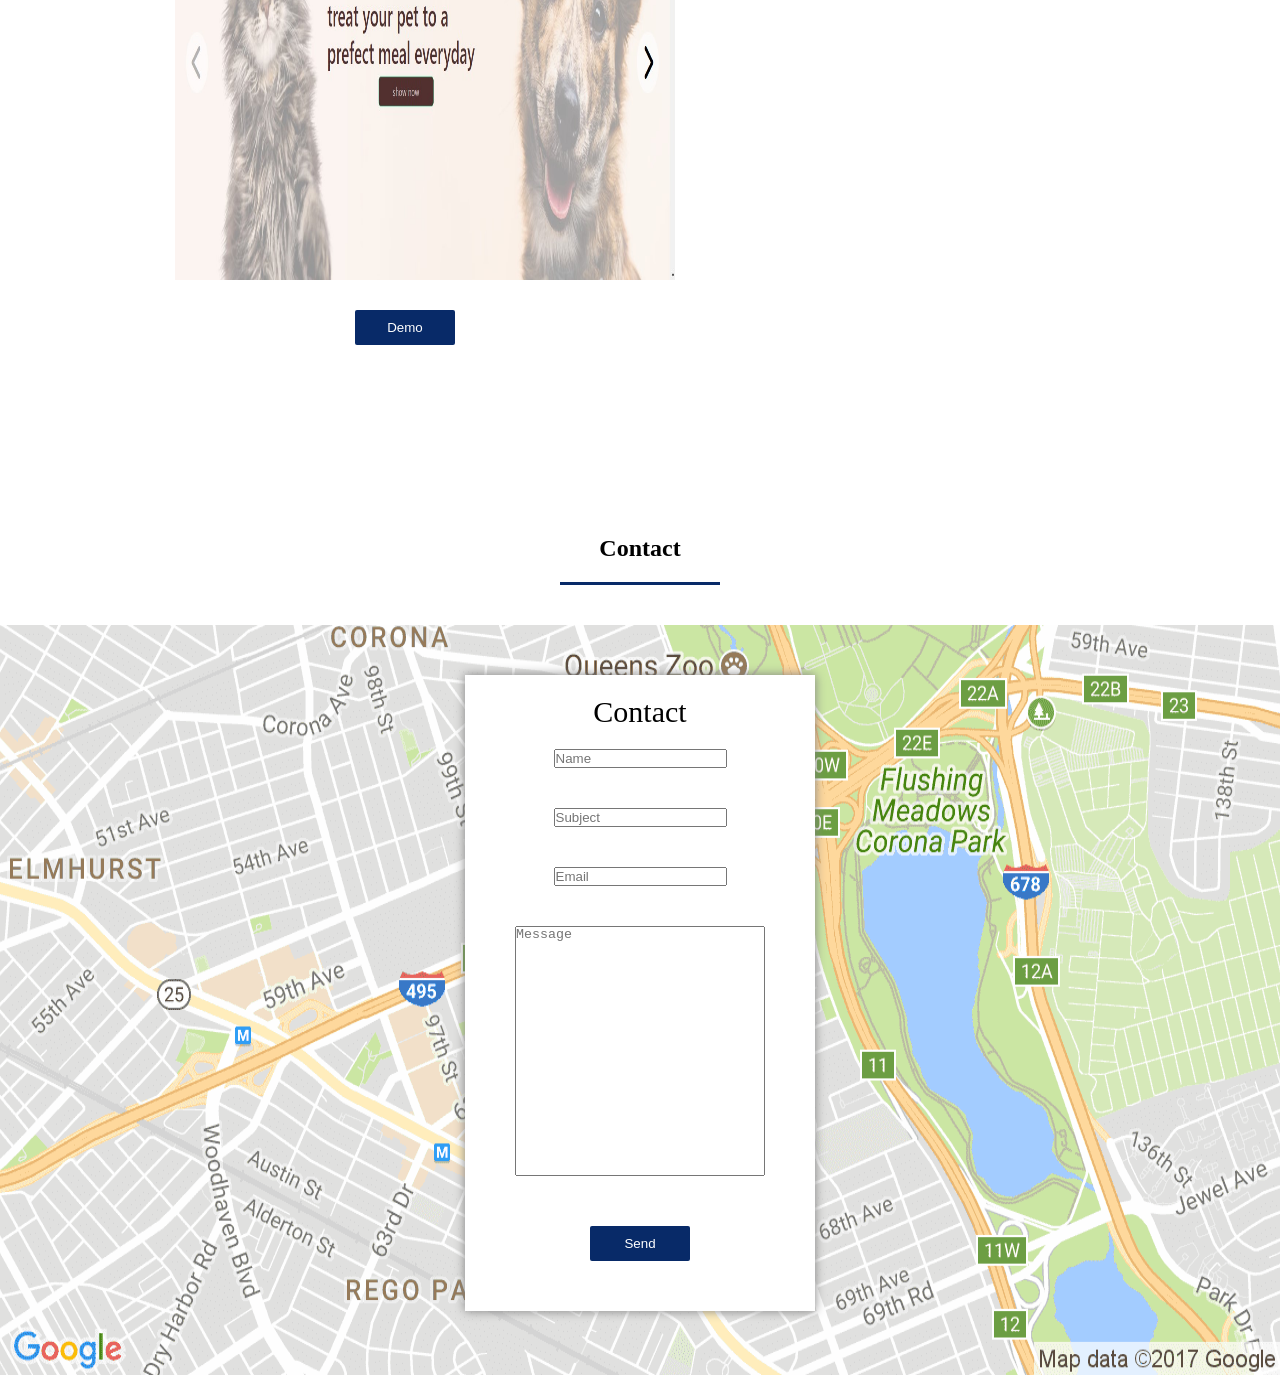
==== commit ff531b16: "Update index.html" ====
--- a/index.html
+++ b/index.html
@@ -134,6 +134,10 @@
                 <img src="img/profiledoctor.jpg">
                 <button id="btndemo4">Demo</button>
             </div>
+            <div class="item">
+                <img src="img/projectexam.jpg">
+                <button id="btndemo5">Demo</button>
+            </div>
         </div>
     </section>
     <section class="contact" id="contact">
@@ -151,4 +155,4 @@
     </section>
     <script src="js/script.js"></script>
 </body>
-</html>+</html>
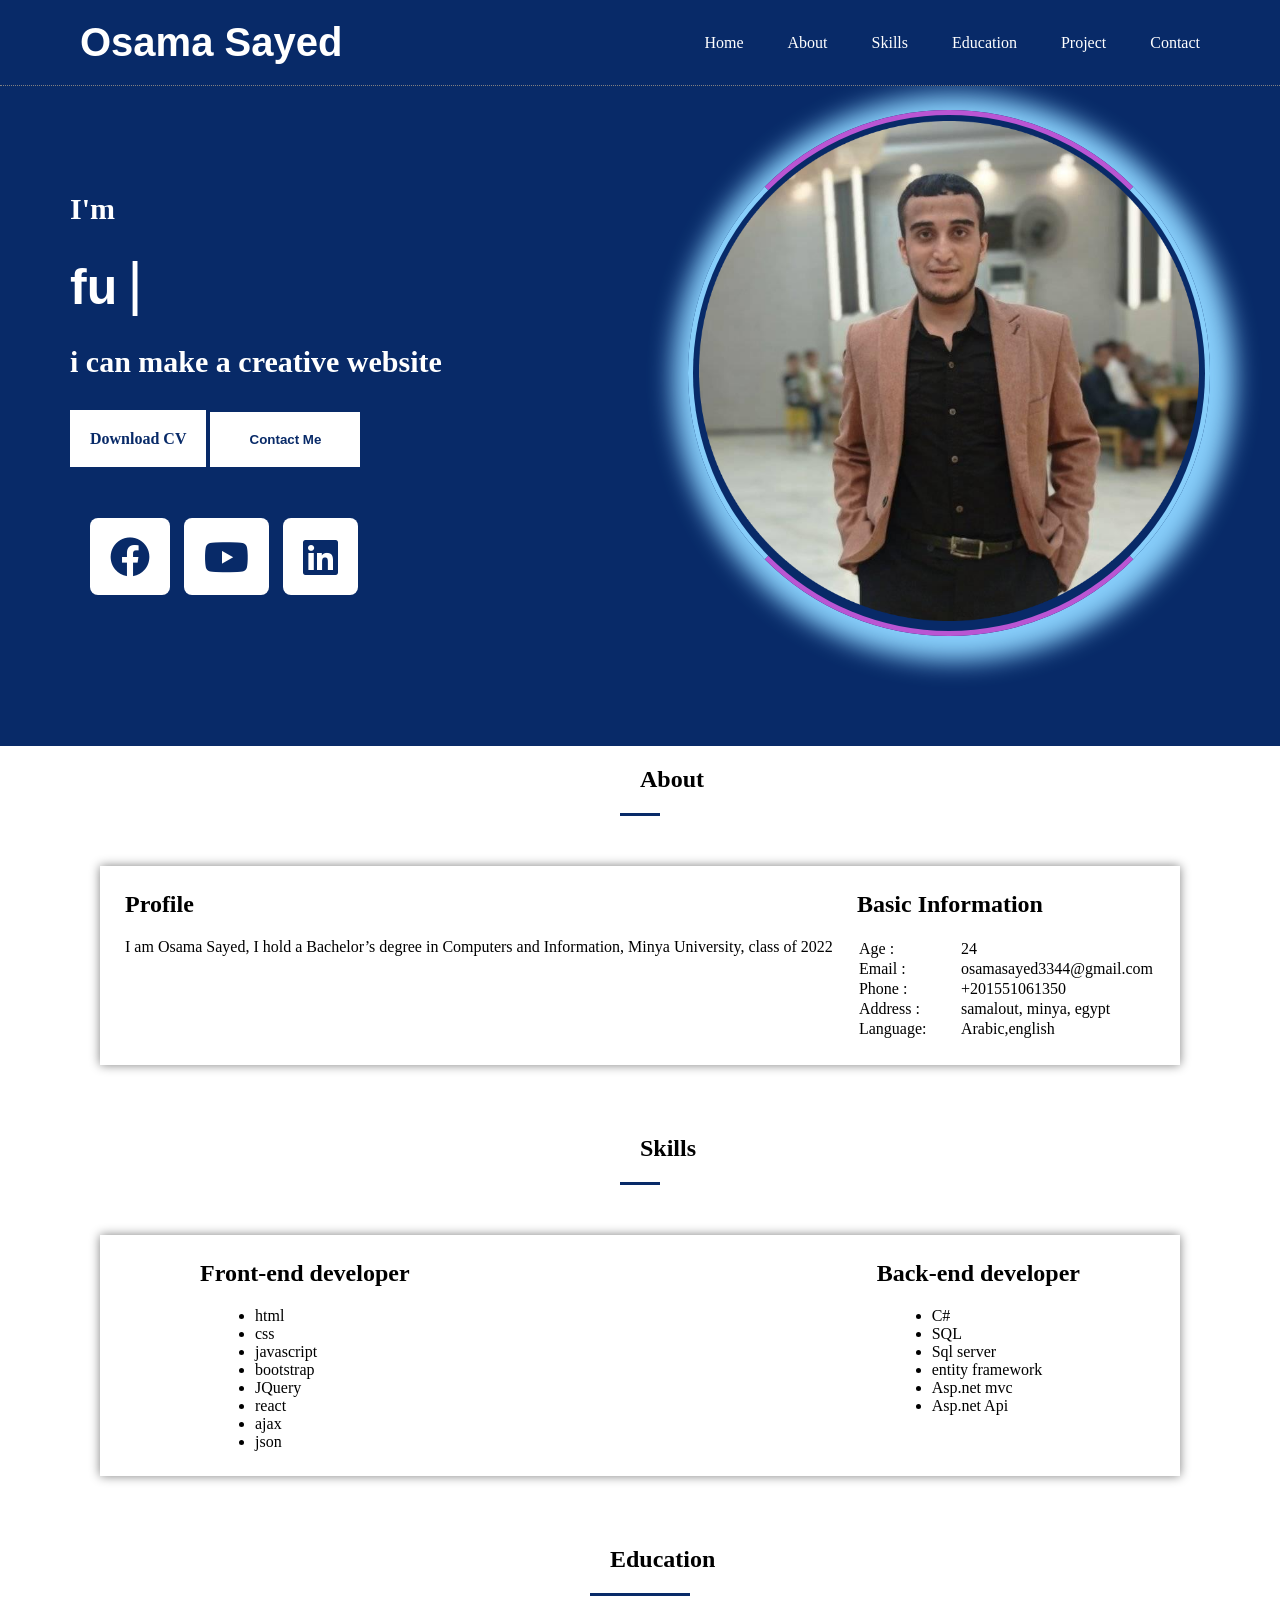
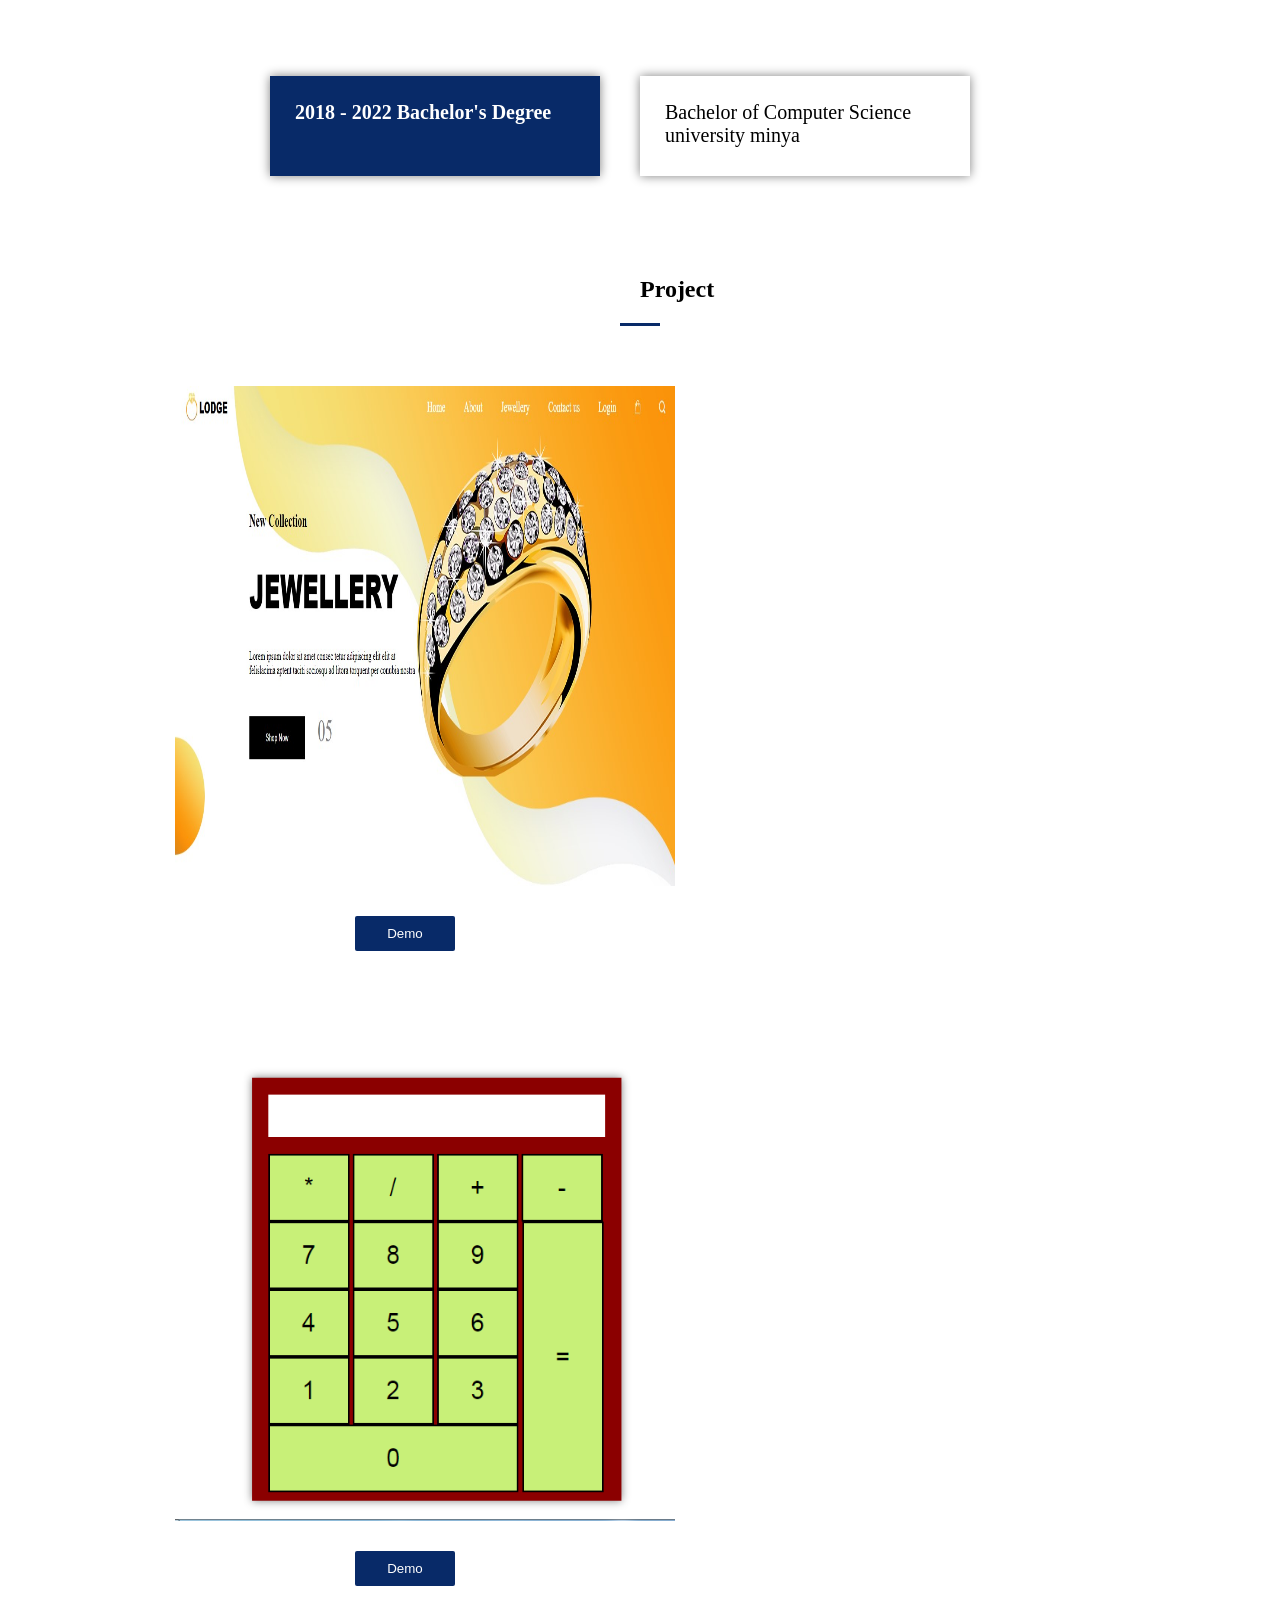
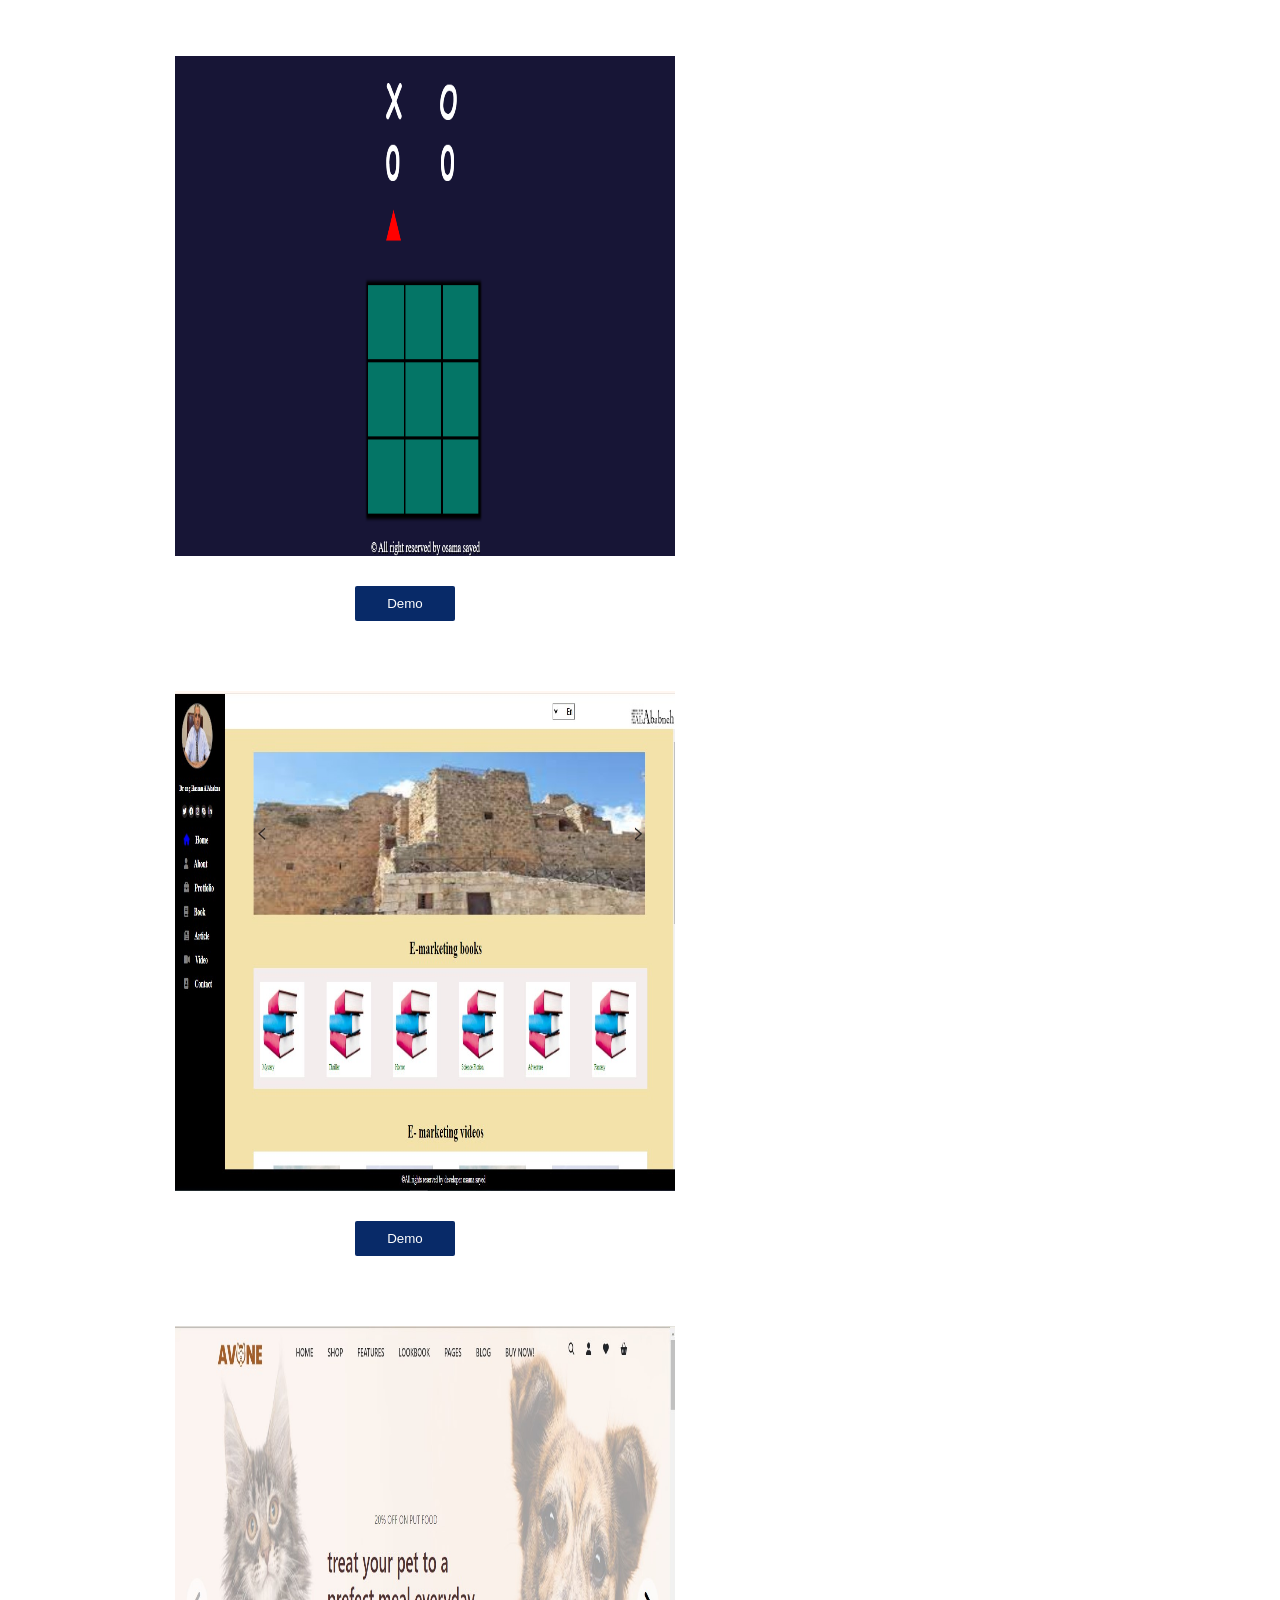
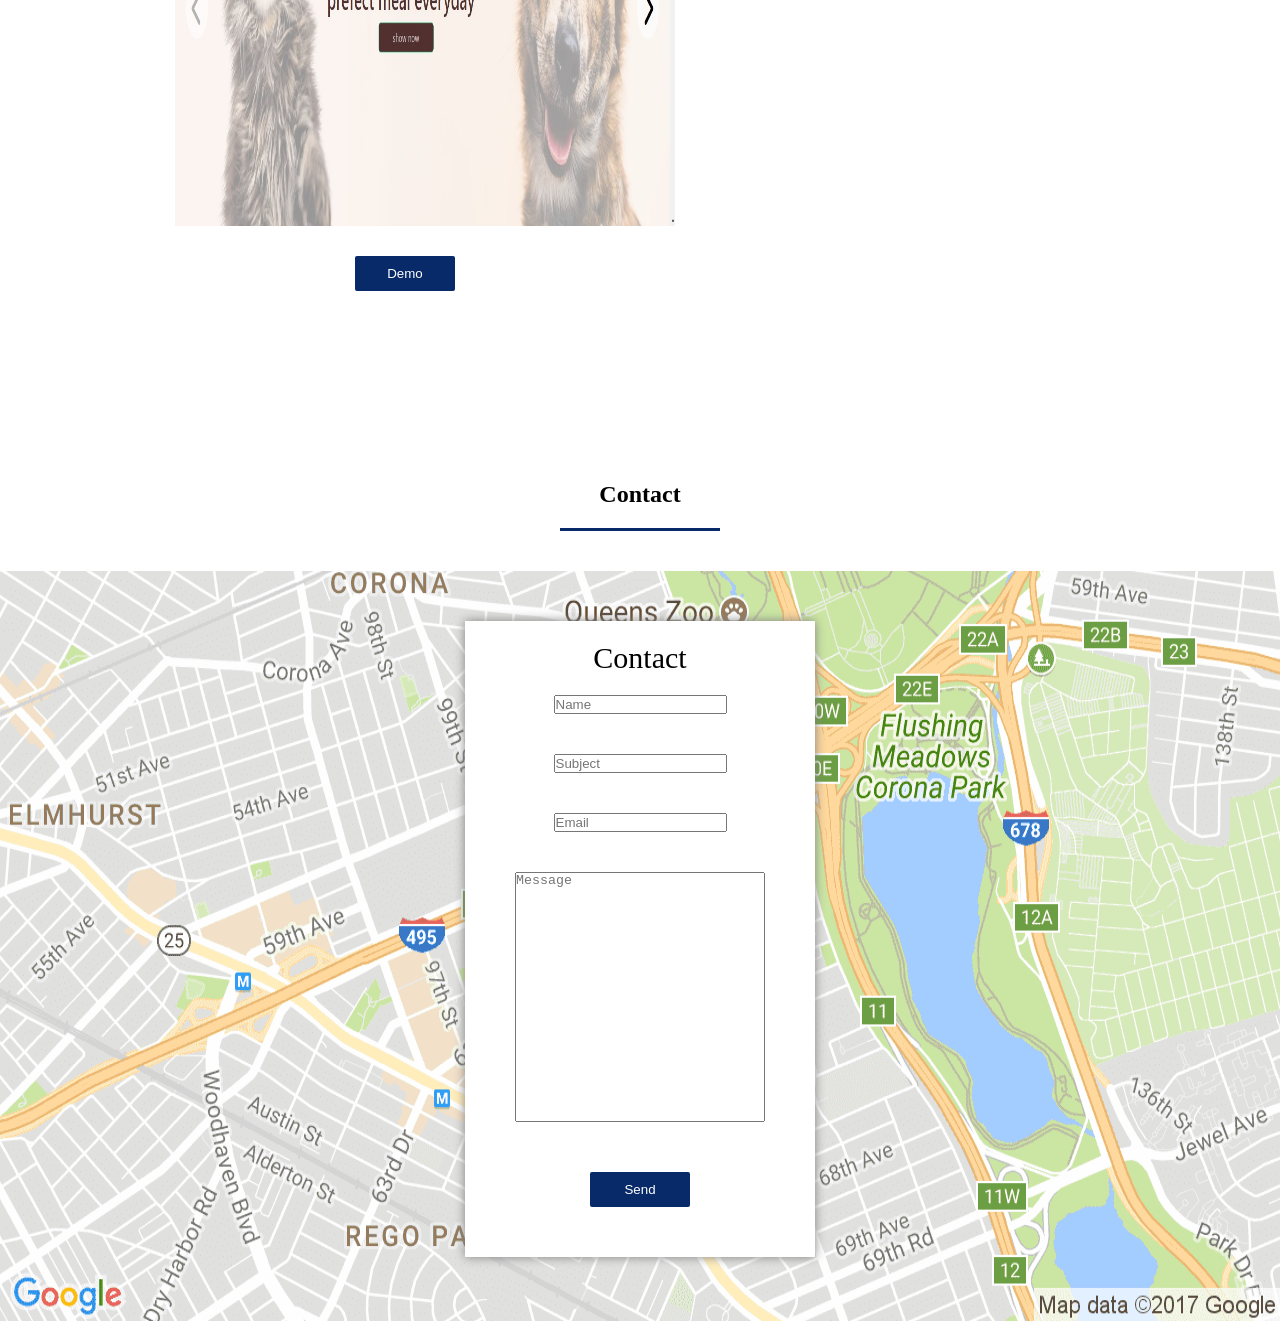
==== commit cd8ff532: "Update index.html" ====
--- a/index.html
+++ b/index.html
@@ -85,11 +85,8 @@
                     <li>css</li>
                     <li>javascript</li>
                     <li>bootstrap</li>
+                    <li>JQuery</li>
                     <li>react</li>
-                    <li>sass</li>
-                    <li>redux</li>
-                    <li>typescript</li>
-                    <li>tailwind</li>
                     <li>ajax</li>
                     <li>json</li>
                 </ul>
@@ -97,9 +94,12 @@
             <div class="right">
                 <h2>Back-end developer</h2>
                 <ul>
-                    <li>php</li>
-                    <li>laravel</li>
-                    <li>mysql</li>
+                    <li>C#</li>
+                    <li>SQL</li>
+                    <li>Sql server</li>
+                    <li>entity framework</li>
+                    <li>Asp.net mvc</li>
+                    <li>Asp.net Api</li>
                 </ul>
             </div>
         </div>
